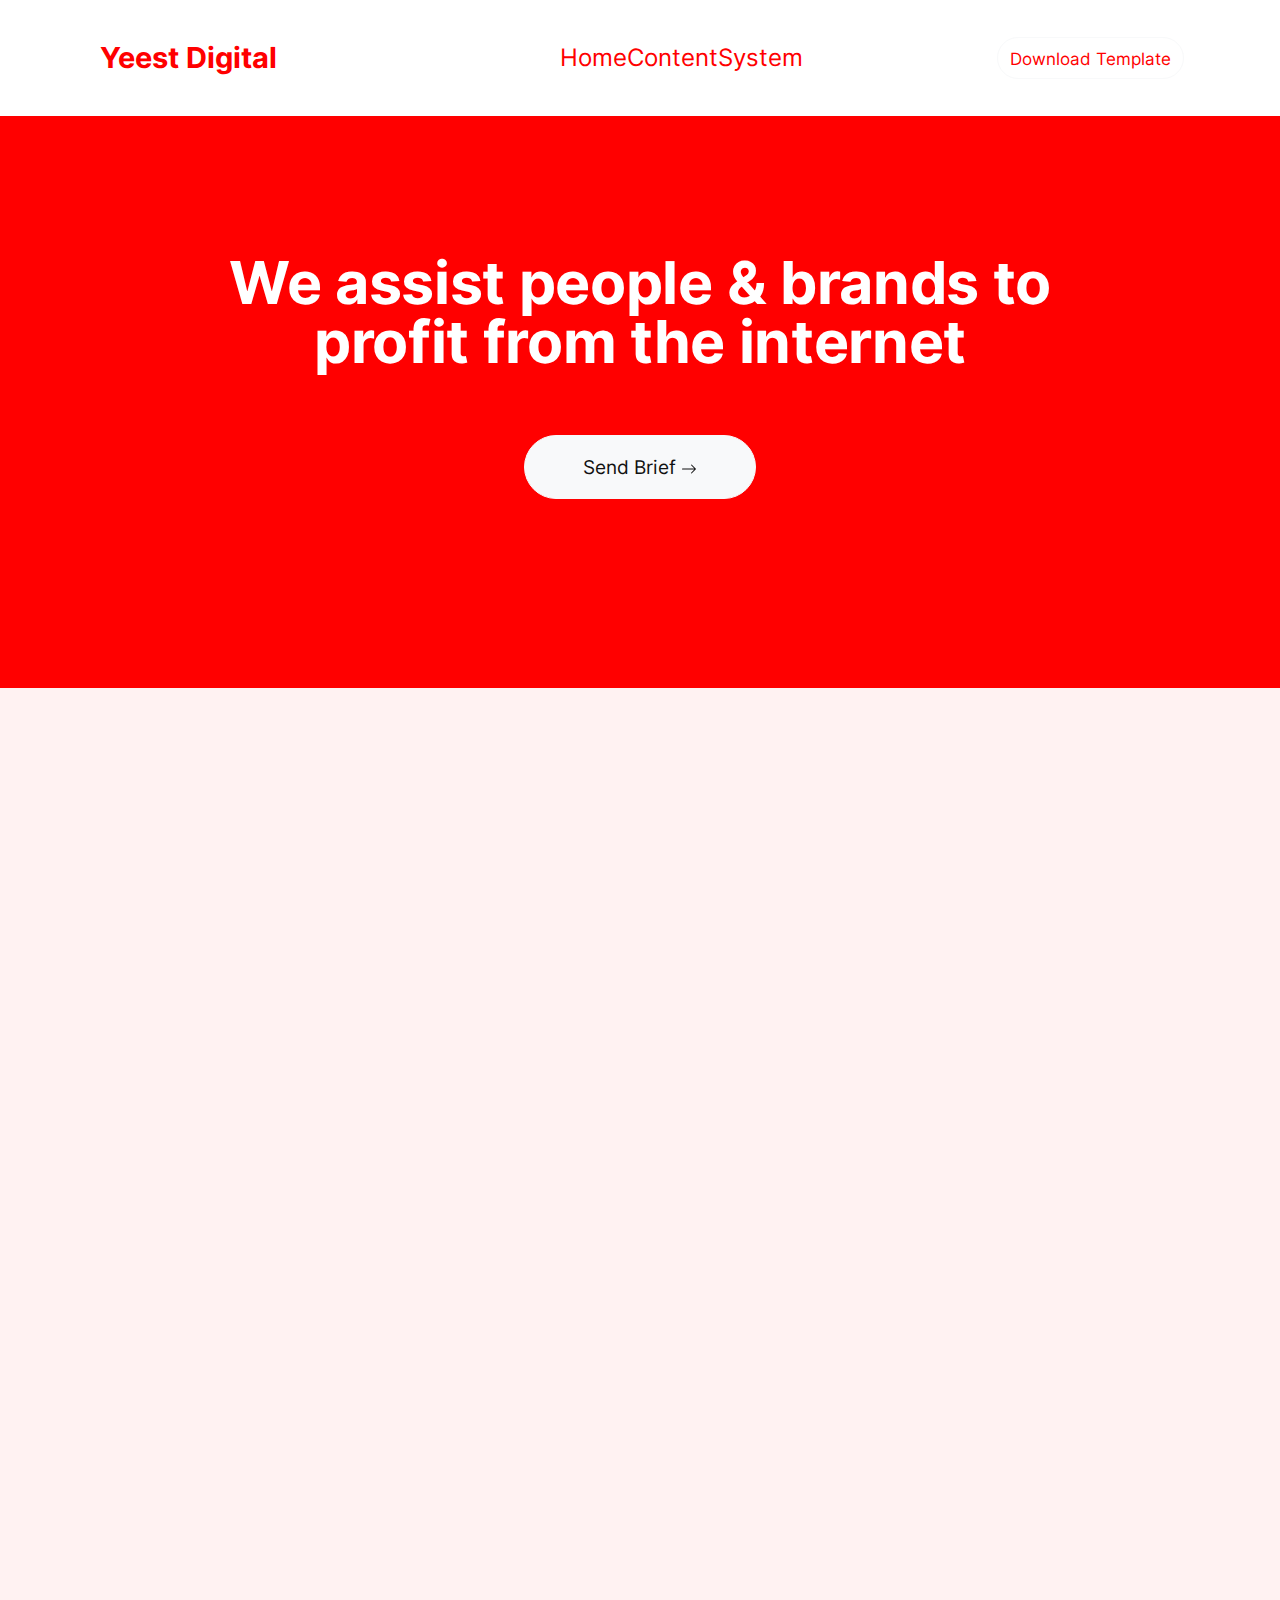
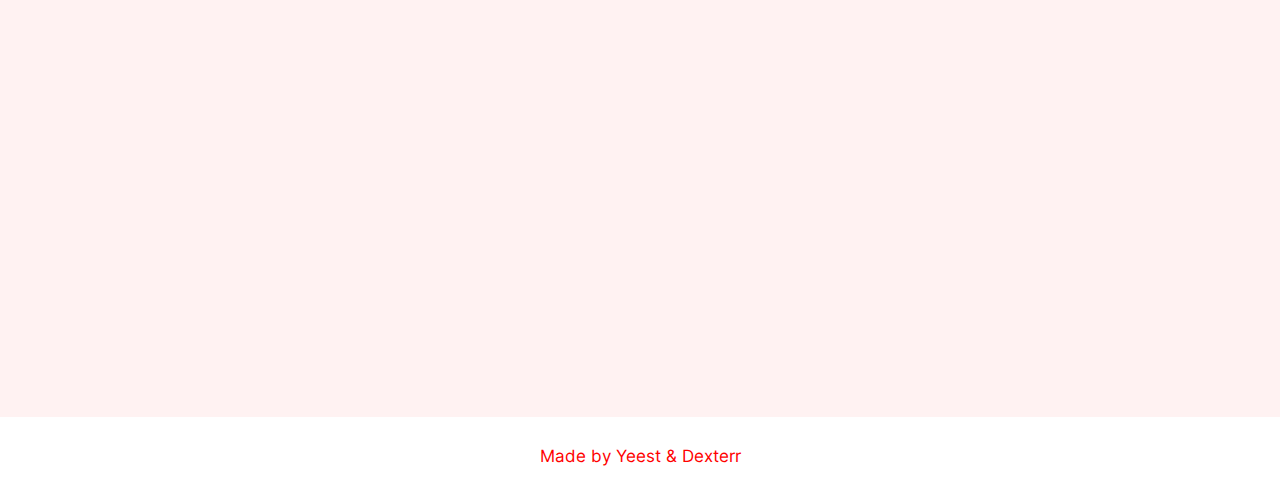
==== index.html @ d07ceac9 "changes" ====
<!doctype html>
<html class="h-100" lang="en">

<head>
  <meta charset="utf-8">
  <meta name="viewport" content="width=device-width,initial-scale=1,shrink-to-fit=no">
  <meta name="description" content="A well made and handcrafted Bootstrap 5 template">
  <link rel="apple-touch-icon" sizes="180x180" href="img/apple-touch-icon.png">
  <link rel="icon" type="image/png" sizes="32x32" href="img/favicon-32x32.png">
  <link rel="icon" type="image/png" sizes="16x16" href="img/favicon-16x16.png">
  <link rel="icon" type="image/png" sizes="96x96" href="img/favicon.png">
  <meta name="author" content="Holger Koenemann">
  <meta name="generator" content="Eleventy v2.0.0">
  <meta name="HandheldFriendly" content="true">
  <title>Yeest Digital</title>
  <link rel="stylesheet" href="css/theme.min.css">

  <style>
    /* inter-300 - latin */
    @font-face {
      font-family: 'Inter';
      font-style: normal;
      font-weight: 300;
      font-display: swap;
      src: local(''),
        url('fonts/inter-v12-latin-300.woff2') format('woff2'),
        /* Chrome 26+, Opera 23+, Firefox 39+ */
        url('fonts/inter-v12-latin-300.woff') format('woff');
      /* Chrome 6+, Firefox 3.6+, IE 9+, Safari 5.1+ */
    }

    /* inter-400 - latin */
    @font-face {
      font-family: 'Inter';
      font-style: normal;
      font-weight: 400;
      font-display: swap;
      src: local(''),
        url('fonts/inter-v12-latin-regular.woff2') format('woff2'),
        /* Chrome 26+, Opera 23+, Firefox 39+ */
        url('fonts/inter-v12-latin-regular.woff') format('woff');
      /* Chrome 6+, Firefox 3.6+, IE 9+, Safari 5.1+ */
    }

    @font-face {
      font-family: 'Inter';
      font-style: normal;
      font-weight: 500;
      font-display: swap;
      src: local(''),
        url('fonts/inter-v12-latin-500.woff2') format('woff2'),
        /* Chrome 26+, Opera 23+, Firefox 39+ */
        url('fonts/inter-v12-latin-500.woff') format('woff');
      /* Chrome 6+, Firefox 3.6+, IE 9+, Safari 5.1+ */
    }

    @font-face {
      font-family: 'Inter';
      font-style: normal;
      font-weight: 700;
      font-display: swap;
      src: local(''),
        url('fonts/inter-v12-latin-700.woff2') format('woff2'),
        /* Chrome 26+, Opera 23+, Firefox 39+ */
        url('fonts/inter-v12-latin-700.woff') format('woff');
      /* Chrome 6+, Firefox 3.6+, IE 9+, Safari 5.1+ */
    }
  </style>


</head>

<body class=" text-white mt-0" data-bs-spy="scroll" data-bs-target="#navScroll">

  <nav id="navScroll" class="navbar  fixed-top px-vw-5" tabindex="0" style="background-color: #FFFFFF; color:red">
    <div class="container">
      <a class="navbar-brand pe-md-4 fs-4 col-12 col-md-auto text-center" href="index.html">
        <!-- <svg xmlns="http://www.w3.org/2000/svg" width="20" height="20" fill="currentColor" class="bi bi-stack"
          viewBox="0 0 16 16">
          <path
            d="m14.12 10.163 1.715.858c.22.11.22.424 0 .534L8.267 15.34a.598.598 0 0 1-.534 0L.165 11.555a.299.299 0 0 1 0-.534l1.716-.858 5.317 2.659c.505.252 1.1.252 1.604 0l5.317-2.66zM7.733.063a.598.598 0 0 1 .534 0l7.568 3.784a.3.3 0 0 1 0 .535L8.267 8.165a.598.598 0 0 1-.534 0L.165 4.382a.299.299 0 0 1 0-.535L7.733.063z" />
          <path
            d="m14.12 6.576 1.715.858c.22.11.22.424 0 .534l-7.568 3.784a.598.598 0 0 1-.534 0L.165 7.968a.299.299 0 0 1 0-.534l1.716-.858 5.317 2.659c.505.252 1.1.252 1.604 0l5.317-2.659z" />
        </svg> -->
        <span class="ms-md-1 mt-1 fw-bolder me-md-5" style="color: red;">Yeest Digital</span>
      </a>

      <ul class="navbar-nav mx-auto mb-2 mb-lg-0 list-group list-group-horizontal">
        <li class="nav-item">
          <a class="nav-link fs-5" href="index.html" aria-label="Homepage" style="color: red;">
            Home
          </a>
        </li>
        <li class="nav-item">
          <a class="nav-link fs-5" href="content.html" aria-label="A sample content page" style="color: red;">
            Content
          </a>
        </li>
        <li class="nav-item">
          <a class="nav-link fs-5" href="system.html" aria-label="A system message page" style="color: red;">
            System
          </a>
        </li>

      </ul>
      <a href="https://templatedeck.com/klar-html-template.html" aria-label="Download this template"
        class="btn btn-outline-light" style="color: red;">
        <small>Download Template</small>
      </a>
    </div>
  </nav>

  <main>
    <div class="w-100 overflow-hidden position-relative  text-white" data-aos="fade" style="background-color: red">
      <div class="position-absolute w-100 h-100 opacity-75 top-0 start-0"></div>
      <div class="container py-vh-4 position-relative mt-5 px-vw-5 text-center">
        <div class="row d-flex align-items-center justify-content-center py-vh-5">
          <div class="col-12 col-xl-10">
            <!-- <span class="h5 " style="color: white;">Our Mission</span> -->
            <h1 class="display-huge mt-3 mb-3 lh-1">We assist people & brands to profit from the internet </h1>
          </div>
          <div class="col-12 col-xl-8">
            <!-- <p class="lead" style="color: white;">At our agency, our mission is clear - we're all about helping people and brands make a splash on the internet and turn a profit while doing so. We firmly believe that the internet is a powerful tool that can be harnessed to drive real consumer actions online and achieve business success, we're talking serious ROI. And here's the thing - the internet is where it's all at in our times.</p> -->
          </div>
          <div class="col-12 text-center">
            <a href="#" class="btn btn-xl btn-light mt-5">Send Brief
              <svg xmlns="http://www.w3.org/2000/svg" width="16" height="16" fill="currentColor"
                class="bi bi-arrow-right" viewBox="0 0 16 16">
                <path fill-rule="evenodd"
                  d="M1 8a.5.5 0 0 1 .5-.5h11.793l-3.147-3.146a.5.5 0 0 1 .708-.708l4 4a.5.5 0 0 1 0 .708l-4 4a.5.5 0 0 1-.708-.708L13.293 8.5H1.5A.5.5 0 0 1 1 8z" />
              </svg>
            </a>
          </div>
        </div>
      </div>

    </div>

    <div class="w-100 position-relative  text-white bg-cover d-flex align-items-center">
      <div class="container-fluid px-vw-5">
        <div class="position-absolute w-100 h-50  bottom-0 start-0"></div>
        <div class="row d-flex align-items-center position-relative justify-content-center px-0 g-5">
          <div class="col-12 col-lg-6">
            <!-- <img src="img/webp/abstract18.webp" width="2280" height="1732" alt="abstract image"
              class="img-fluid position-relative rounded-5 shadow" data-aos="fade-up"> -->
          </div>
          <div class="col-12 col-md-6 col-lg-3">
            <!-- <img src="img/webp/abstract6.webp" width="1116" height="1578" alt="abstract image"
              class="img-fluid position-relative rounded-5 shadow" data-aos="fade-up" data-aos-duration="2000"> -->
          </div>
          <div class="col-12 col-md-6 col-lg-3">
            <!-- <img src="img/webp/abstract9.webp" width="1116" height="848" alt="abstract image"
              class="img-fluid position-relative rounded-5 shadow" data-aos="fade-up" data-aos-duration="3000"> -->
          </div>
        </div>
      </div>
    </div>
    <div style="background-color: #FFF2F2;">
      <div class="container px-vw-5 py-vh-5">
        <div class="row d-flex align-items-center">
          <div class="col-12 col-lg-7 text-lg-end" data-aos="fade-right">
            <span class="h5 text-secondary ">What we do</span>
            <h4 class="display-4" style="color: black; font-weight: 3;">We stay serious about executing every time using analyzed data, tactical strategy & crazy creativity. Aside from all that, our ideas are guided by the fundamentals of psychology because we understand that tools and algorithms may change but human behaviour has a long-existing pattern.</h4>
          </div>
          <div class="col-12 col-lg-5" data-aos="fade-left">
            <h3  style="color: black; margin-top: -130px;">Digital Strategy & Consulting</h3>
            <!-- <p class="text-secondary">Lorem ipsum dolor sit amet, consetetur sadipscing elitr, sed diam nonumy eirmod
              tempor invidunt ut labore et dolore magna aliquyam erat, sed diam voluptua.<br>
              
                <path fill-rule="evenodd"
                  d="M1 8a7 7 0 1 0 14 0A7 7 0 0 0 1 8zm15 0A8 8 0 1 1 0 8a8 8 0 0 1 16 0zM4.5 7.5a.5.5 0 0 0 0 1h5.793l-2.147 2.146a.5.5 0 0 0 .708.708l3-3a.5.5 0 0 0 0-.708l-3-3a.5.5 0 1 0-.708.708L10.293 7.5H4.5z" />
              </svg>
            </p> -->
            <h3 class="border-top border-secondary pt-5 mt-5" style="color:black">Social Media Auditing & Management</h3>
            <!-- <p class="text-secondary">Lorem ipsum dolor sit amet, consetetur sadipscing elitr, sed diam nonumy eirmod
              tempor invidunt ut labore et dolore magna aliquyam erat, sed diam voluptua.<br>
            
            </p> -->
            <h3 class="border-top border-secondary pt-5 mt-5" style="color: black;">Digital Media Buying </h3>
            <!-- <p class="text-secondary">Lorem ipsum dolor sit amet, consetetur sadipscing elitr, sed diam nonumy eirmod
              tempor invidunt ut labore et dolore magna aliquyam erat, sed diam voluptua.<br>
           
            </p> -->
            <h3 class="border-top border-secondary pt-5 mt-5" style="color: black;">Branded Content Creation </h3>
            <!-- <p class="text-secondary">Lorem ipsum dolor sit amet, consetetur sadipscing elitr, sed diam nonumy eirmod
              tempor invidunt ut labore et dolore magna aliquyam erat, sed diam voluptua.<br>
           
            </p> -->
          </div>
        </div>
      </div>
    </div>

    <!-- <div class="bg-black py-vh-3">
      <div class="container bg-black px-vw-5 py-vh-3 rounded-5 shadow">

        <div class="row gx-5">
          <div class="col-12 col-md-6">
            <div class="card bg-transparent mb-5" data-aos="zoom-in-up">
              <div class="bg-dark shadow rounded-5 p-0">
                <img src="img/webp/abstract3.webp" width="582" height="327" alt="abstract image"
                  class="img-fluid rounded-5 no-bottom-radius" loading="lazy">
                <div class="p-5">
                  <h2 class="fw-lighter">Ipsum dolor est</h2>
                  <p class="pb-4 text-secondary">Lorem ipsum dolor sit amet, consetetur sadipscing elitr, sed diam
                    nonumy eirmod tempor invidunt ut labore et dolore magna aliquyam erat.</p>
                  <a href="#" class="link-fancy link-fancy-light">Read more</a>
                </div>
              </div>
            </div>

            <div class="card bg-transparent" data-aos="zoom-in-up">
              <div class="bg-dark shadow rounded-5 p-0">
                <img src="img/webp/abstract2.webp" width="582" height="442" alt="abstract image"
                  class="img-fluid rounded-5 no-bottom-radius" loading="lazy">
                <div class="p-5">
                  <h2 class="fw-lighter">Ipsum dolor est</h2>
                  <p class="pb-4 text-secondary">Lorem ipsum dolor sit amet, consetetur sadipscing elitr, sed diam
                    nonumy eirmod tempor invidunt ut labore et dolore magna aliquyam erat.</p>
                  <a href="#" class="link-fancy link-fancy-light">Read more</a>
                </div>
              </div>
            </div>
          </div>
          <div class="col-12 col-md-6">
            <div class="p-5 pt-0 mt-5" data-aos="fade">
              <span class="h5 text-secondary fw-lighter">What we don´t know</span>
              <h2 class="display-4">There is a lot we don´t know. Here is a small sneak peek</h2>
            </div>
            <div class="card bg-transparent mb-5 mt-5" data-aos="zoom-in-up">
              <div class="bg-dark shadow rounded-5 p-0">
                <img src="img/webp/abstract17.webp" width="582" height="390" alt="abstract image"
                  class="img-fluid rounded-5 no-bottom-radius" loading="lazy">
                <div class="p-5">
                  <h2 class="fw-lighter">Ipsum dolor est</h2>
                  <p class="pb-4 text-secondary">Lorem ipsum dolor sit amet, consetetur sadipscing elitr, sed diam
                    nonumy eirmod tempor invidunt ut labore et dolore magna aliquyam erat.</p>
                  <a href="#" class="link-fancy link-fancy-light">Read more</a>
                </div>
              </div>
            </div>

            <div class="card bg-transparent" data-aos="zoom-in-up">
              <div class="bg-dark shadow rounded-5 p-0">
                <img src="img/webp/abstract4.webp" width="582" height="327" alt="abstract image"
                  class="img-fluid rounded-5 no-bottom-radius" loading="lazy">
                <div class="p-5">
                  <h2 class="fw-lighter">Ipsum dolor est</h2>
                  <p class="pb-4 text-secondary">Lorem ipsum dolor sit amet, consetetur sadipscing elitr, sed diam
                    nonumy eirmod tempor invidunt ut labore et dolore magna aliquyam erat.</p>
                  <a href="#" class="link-fancy link-fancy-light">Read more</a>
                </div>
              </div>
            </div>
          </div>
        </div>

      </div>

    </div> -->
    <!-- <div class="bg-dark position-relative">
      <div class="container px-vw-5 py-vh-5">
        <div class="row d-flex align-items-center">

          <div class="col-12 col-lg-7">
            <img class="img-fluid rounded-5 mb-n5 shadow" src="img/webp/person9.webp" width="512" height="512"
              alt="a nice person" loading="lazy" data-aos="zoom-in-right">
            <img class="img-fluid rounded-5 ms-5 mb-n5 shadow" src="img/webp/person11.webp" width="512" height="512"
              alt="another nice person" loading="lazy" data-aos="zoom-in-up">
          </div>
          <div class="col-12 col-lg-5 bg-dark rounded-5 py-5" data-aos="fade">
            <span class="h5 text-secondary fw-lighter">Do you like faces?</span>
            <h2 class="display-4">We constantly adding new images to our website. Does it make sense? No!</h2>
          </div>
        </div>
      </div>
    </div> -->

    <!-- <div class="bg-black">
      <div class="container px-vw-5 py-vh-5">
        <div class="row d-flex align-items-center">
          <div class="col-12 col-lg-5 text-center text-lg-end" data-aos="zoom-in-right">
            <span class="h5 text-secondary fw-lighter">What we charge</span>
            <h2 class="display-4">You get all our knowledge for one simple price</h2>
          </div>
          <div class="col-12 col-lg-7 bg-dark rounded-5 py-vh-3 text-center my-5" data-aos="zoom-in-up">
            <h2 class="display-huge mb-5">
              <span class="fs-4 me-2 fw-light">$</span><span class="border-bottom border-5">499</span><span
                class="fs-6 fw-light">/day</span>
            </h2>
            <p class="lead text-secondary">Lorem ipsum dolor sit amet, consectetur adipisicing elit, sed do eiusmod
              tempor incididunt ut labore et dolore magna aliqua. Ut enim ad minim veniam, quis nostrud exercitation
              ullamco laboris nisi ut aliquip ex ea commodo consequat.</p>
            <a href="#" class="btn btn-xl btn-light">Sign up
              <svg xmlns="http://www.w3.org/2000/svg" width="16" height="16" fill="currentColor"
                class="bi bi-arrow-right" viewBox="0 0 16 16">
                <path fill-rule="evenodd"
                  d="M1 8a.5.5 0 0 1 .5-.5h11.793l-3.147-3.146a.5.5 0 0 1 .708-.708l4 4a.5.5 0 0 1 0 .708l-4 4a.5.5 0 0 1-.708-.708L13.293 8.5H1.5A.5.5 0 0 1 1 8z" />
              </svg>
            </a>
          </div>
        </div>
      </div>

    </div> -->
    <!-- <div class="container-fluid px-vw-5 position-relative" data-aos="fade">
      <div class="position-absolute w-100 h-50 bg-black top-0 start-0"></div>
      <div class="position-relative py-vh-5 bg-cover bg-center rounded-5"
        style="background-image: url(img/webp/abstract12.webp)">
        <div class="container bg-black px-vw-5 py-vh-3 rounded-5 shadow">
          <div class="row d-flex align-items-center">

            <div class="col-6 d-flex align-items-center bg-dark shadow rounded-5 p-0" data-aos="zoom-in-up">
              <div class="row d-flex justify-content-center">
                <div class="col-12">
                  <img src="img/webp/person103.webp" width="684" height="457" alt="our CEO with some nice numbers"
                    class="img-fluid rounded-5" loading="lazy">
                </div>
                <div class="col-12 col-lg-10 col-xl-8 text-center my-5">
                  <p class="lead border-bottom pb-4 border-secondary">"Lorem ipsum dolor sit amet, consetetur sadipscing
                    elitr, sed diam nonumy eirmod tempor invidunt ut labore et dolore magna aliquyam erat, sed diam
                    voluptua. At vero eos et accusam et justo duo dolores et ea rebum. Stet clita kasd gubergren, no sea
                    takimata sanctus est Lorem ipsum dolor sit amet."</p>
                  <p class="text-secondary text-center">Jane Doe, CEO</p>
                </div>
              </div>
            </div>
            <div class="col-5 offset-1">
              <span class="h5 text-secondary fw-lighter">The numbers</span>
              <h2 class="display-huge fw-bolder" data-aos="zoom-in-left">+400</h2>
              <p class="h4 fw-lighter text-secondary">
                Lorem ipsum dolor sit amet, consetetur sadipscing elitr.
              </p>

              <h2 class="display-huge fw-bolder border-top border-secondary pt-5 mt-5" data-aos="zoom-in-left">78.981
              </h2>
              <p class="h4 fw-lighter text-secondary">
                Lorem ipsum dolor sit amet, consetetur sadipscing elitr.
              </p>
              <h2 class="display-huge fw-bolder border-top border-secondary pt-5 mt-5" data-aos="zoom-in-left">98%</h2>
              <p class="h4 fw-lighter text-secondary">
                Lorem ipsum dolor sit amet, consetetur sadipscing elitr.
              </p>
            </div>
          </div>
        </div>

      </div>
    </div> -->
    <!-- <div class="bg-dark py-vh-5">
      <div class="container px-vw-5">
        <div class="row d-flex gx-5 align-items-center">
          <div class="col-12 col-lg-6">
            <div class="rounded-5 bg-black p-5 shadow" data-aos="zoom-in-right">
              <div class="fs-1">
                <svg xmlns="http://www.w3.org/2000/svg" width="16" height="16" fill="currentColor"
                  class="bi bi-star-fill" viewBox="0 0 16 16">
                  <path
                    d="M3.612 15.443c-.386.198-.824-.149-.746-.592l.83-4.73L.173 6.765c-.329-.314-.158-.888.283-.95l4.898-.696L7.538.792c.197-.39.73-.39.927 0l2.184 4.327 4.898.696c.441.062.612.636.282.95l-3.522 3.356.83 4.73c.078.443-.36.79-.746.592L8 13.187l-4.389 2.256z" />
                </svg>


                <svg xmlns="http://www.w3.org/2000/svg" width="16" height="16" fill="currentColor"
                  class="bi bi-star-fill" viewBox="0 0 16 16">
                  <path
                    d="M3.612 15.443c-.386.198-.824-.149-.746-.592l.83-4.73L.173 6.765c-.329-.314-.158-.888.283-.95l4.898-.696L7.538.792c.197-.39.73-.39.927 0l2.184 4.327 4.898.696c.441.062.612.636.282.95l-3.522 3.356.83 4.73c.078.443-.36.79-.746.592L8 13.187l-4.389 2.256z" />
                </svg>


                <svg xmlns="http://www.w3.org/2000/svg" width="16" height="16" fill="currentColor"
                  class="bi bi-star-fill" viewBox="0 0 16 16">
                  <path
                    d="M3.612 15.443c-.386.198-.824-.149-.746-.592l.83-4.73L.173 6.765c-.329-.314-.158-.888.283-.95l4.898-.696L7.538.792c.197-.39.73-.39.927 0l2.184 4.327 4.898.696c.441.062.612.636.282.95l-3.522 3.356.83 4.73c.078.443-.36.79-.746.592L8 13.187l-4.389 2.256z" />
                </svg>


                <svg xmlns="http://www.w3.org/2000/svg" width="16" height="16" fill="currentColor"
                  class="bi bi-star-fill" viewBox="0 0 16 16">
                  <path
                    d="M3.612 15.443c-.386.198-.824-.149-.746-.592l.83-4.73L.173 6.765c-.329-.314-.158-.888.283-.95l4.898-.696L7.538.792c.197-.39.73-.39.927 0l2.184 4.327 4.898.696c.441.062.612.636.282.95l-3.522 3.356.83 4.73c.078.443-.36.79-.746.592L8 13.187l-4.389 2.256z" />
                </svg>


                <svg xmlns="http://www.w3.org/2000/svg" width="16" height="16" fill="currentColor"
                  class="bi bi-star-fill" viewBox="0 0 16 16">
                  <path
                    d="M3.612 15.443c-.386.198-.824-.149-.746-.592l.83-4.73L.173 6.765c-.329-.314-.158-.888.283-.95l4.898-.696L7.538.792c.197-.39.73-.39.927 0l2.184 4.327 4.898.696c.441.062.612.636.282.95l-3.522 3.356.83 4.73c.078.443-.36.79-.746.592L8 13.187l-4.389 2.256z" />
                </svg>


              </div>
              <p class="text-secondary lead">"Lorem ipsum dolor sit amet, consectetur tempor incididunt ut labore et
                dolore magna aliqua ullamco laboris nisi ut aliquip ex ea commodo consequat."</p>
              <div class="d-flex justify-content-start align-items-center border-top border-secondary pt-3">
                <img src="img/webp/person14.webp" width="96" height="96" class="rounded-circle me-3" alt="a nice person"
                  data-aos="fade" loading="lazy">
                <div>
                  <span class="h6 fw-5">Jane Doemunsky</span><br>
                  <small class="text-secondary">COO, The Boo Corp.</small>
                </div>
              </div>
            </div>
            <div class="rounded-5 bg-black p-5 shadow mt-5" data-aos="zoom-in-right">
              <div class="fs-1">
                <svg xmlns="http://www.w3.org/2000/svg" width="16" height="16" fill="currentColor"
                  class="bi bi-star-fill" viewBox="0 0 16 16">
                  <path
                    d="M3.612 15.443c-.386.198-.824-.149-.746-.592l.83-4.73L.173 6.765c-.329-.314-.158-.888.283-.95l4.898-.696L7.538.792c.197-.39.73-.39.927 0l2.184 4.327 4.898.696c.441.062.612.636.282.95l-3.522 3.356.83 4.73c.078.443-.36.79-.746.592L8 13.187l-4.389 2.256z" />
                </svg>


                <svg xmlns="http://www.w3.org/2000/svg" width="16" height="16" fill="currentColor"
                  class="bi bi-star-fill" viewBox="0 0 16 16">
                  <path
                    d="M3.612 15.443c-.386.198-.824-.149-.746-.592l.83-4.73L.173 6.765c-.329-.314-.158-.888.283-.95l4.898-.696L7.538.792c.197-.39.73-.39.927 0l2.184 4.327 4.898.696c.441.062.612.636.282.95l-3.522 3.356.83 4.73c.078.443-.36.79-.746.592L8 13.187l-4.389 2.256z" />
                </svg>


                <svg xmlns="http://www.w3.org/2000/svg" width="16" height="16" fill="currentColor"
                  class="bi bi-star-fill" viewBox="0 0 16 16">
                  <path
                    d="M3.612 15.443c-.386.198-.824-.149-.746-.592l.83-4.73L.173 6.765c-.329-.314-.158-.888.283-.95l4.898-.696L7.538.792c.197-.39.73-.39.927 0l2.184 4.327 4.898.696c.441.062.612.636.282.95l-3.522 3.356.83 4.73c.078.443-.36.79-.746.592L8 13.187l-4.389 2.256z" />
                </svg>


                <svg xmlns="http://www.w3.org/2000/svg" width="16" height="16" fill="currentColor"
                  class="bi bi-star-fill" viewBox="0 0 16 16">
                  <path
                    d="M3.612 15.443c-.386.198-.824-.149-.746-.592l.83-4.73L.173 6.765c-.329-.314-.158-.888.283-.95l4.898-.696L7.538.792c.197-.39.73-.39.927 0l2.184 4.327 4.898.696c.441.062.612.636.282.95l-3.522 3.356.83 4.73c.078.443-.36.79-.746.592L8 13.187l-4.389 2.256z" />
                </svg>


                <svg xmlns="http://www.w3.org/2000/svg" width="16" height="16" fill="currentColor"
                  class="bi bi-star-half" viewBox="0 0 16 16">
                  <path
                    d="M5.354 5.119 7.538.792A.516.516 0 0 1 8 .5c.183 0 .366.097.465.292l2.184 4.327 4.898.696A.537.537 0 0 1 16 6.32a.548.548 0 0 1-.17.445l-3.523 3.356.83 4.73c.078.443-.36.79-.746.592L8 13.187l-4.389 2.256a.52.52 0 0 1-.146.05c-.342.06-.668-.254-.6-.642l.83-4.73L.173 6.765a.55.55 0 0 1-.172-.403.58.58 0 0 1 .085-.302.513.513 0 0 1 .37-.245l4.898-.696zM8 12.027a.5.5 0 0 1 .232.056l3.686 1.894-.694-3.957a.565.565 0 0 1 .162-.505l2.907-2.77-4.052-.576a.525.525 0 0 1-.393-.288L8.001 2.223 8 2.226v9.8z" />
                </svg>

              </div>
              <p class="text-secondary lead">"Lorem ipsum dolor sit amet, consectetur tempor incididunt ut labore et
                dolore magna aliqua. Ut enim ad minim veniam. quis nostrud exercitation ullamco laboris nisi ut aliquip
                ex ea commodo consequat."</p>
              <div class="d-flex justify-content-start align-items-center border-top border-secondary pt-3">
                <img src="img/webp/person13.webp" width="96" height="96" class="rounded-circle me-3" alt="a nice person"
                  data-aos="fade" loading="lazy">
                <div>
                  <span class="h6 fw-5">Jane Doemunsky</span><br>
                  <small class="text-secondary">COO, The Boo Corp.</small>
                </div>
              </div>
            </div>

          </div>
          <div class="col-12 col-lg-6">
            <div class="p-5 pt-0" data-aos="fade">
              <span class="h5 text-secondary fw-lighter">What others have to say</span>
              <h2 class="display-4">Invidunt ut labore et dolore magna aliquyam erat.</h2>
            </div>
            <div class="rounded-5 bg-black p-5 shadow mt-5 gradient" data-aos="zoom-in-left">
              <div class="fs-1">
                <svg xmlns="http://www.w3.org/2000/svg" width="16" height="16" fill="currentColor"
                  class="bi bi-star-fill" viewBox="0 0 16 16">
                  <path
                    d="M3.612 15.443c-.386.198-.824-.149-.746-.592l.83-4.73L.173 6.765c-.329-.314-.158-.888.283-.95l4.898-.696L7.538.792c.197-.39.73-.39.927 0l2.184 4.327 4.898.696c.441.062.612.636.282.95l-3.522 3.356.83 4.73c.078.443-.36.79-.746.592L8 13.187l-4.389 2.256z" />
                </svg>


                <svg xmlns="http://www.w3.org/2000/svg" width="16" height="16" fill="currentColor"
                  class="bi bi-star-fill" viewBox="0 0 16 16">
                  <path
                    d="M3.612 15.443c-.386.198-.824-.149-.746-.592l.83-4.73L.173 6.765c-.329-.314-.158-.888.283-.95l4.898-.696L7.538.792c.197-.39.73-.39.927 0l2.184 4.327 4.898.696c.441.062.612.636.282.95l-3.522 3.356.83 4.73c.078.443-.36.79-.746.592L8 13.187l-4.389 2.256z" />
                </svg>


                <svg xmlns="http://www.w3.org/2000/svg" width="16" height="16" fill="currentColor"
                  class="bi bi-star-fill" viewBox="0 0 16 16">
                  <path
                    d="M3.612 15.443c-.386.198-.824-.149-.746-.592l.83-4.73L.173 6.765c-.329-.314-.158-.888.283-.95l4.898-.696L7.538.792c.197-.39.73-.39.927 0l2.184 4.327 4.898.696c.441.062.612.636.282.95l-3.522 3.356.83 4.73c.078.443-.36.79-.746.592L8 13.187l-4.389 2.256z" />
                </svg>


                <svg xmlns="http://www.w3.org/2000/svg" width="16" height="16" fill="currentColor"
                  class="bi bi-star-fill" viewBox="0 0 16 16">
                  <path
                    d="M3.612 15.443c-.386.198-.824-.149-.746-.592l.83-4.73L.173 6.765c-.329-.314-.158-.888.283-.95l4.898-.696L7.538.792c.197-.39.73-.39.927 0l2.184 4.327 4.898.696c.441.062.612.636.282.95l-3.522 3.356.83 4.73c.078.443-.36.79-.746.592L8 13.187l-4.389 2.256z" />
                </svg>


                <svg xmlns="http://www.w3.org/2000/svg" width="16" height="16" fill="currentColor"
                  class="bi bi-star-fill" viewBox="0 0 16 16">
                  <path
                    d="M3.612 15.443c-.386.198-.824-.149-.746-.592l.83-4.73L.173 6.765c-.329-.314-.158-.888.283-.95l4.898-.696L7.538.792c.197-.39.73-.39.927 0l2.184 4.327 4.898.696c.441.062.612.636.282.95l-3.522 3.356.83 4.73c.078.443-.36.79-.746.592L8 13.187l-4.389 2.256z" />
                </svg>


              </div>
              <p class="lead">"Consectetur adipisicing elit, sed do eiusmod tempor incididunt ut labore et dolore magna
                aliqua. Ut enim ad minim veniam, quis nostrud exercitation ullamco laboris nisi ut aliquip ex ea commodo
                consequat."</p>
              <div class="d-flex justify-content-start align-items-center border-top pt-3">
                <img src="img/webp/person16.webp" width="96" height="96" class="rounded-circle me-3" alt="a nice person"
                  data-aos="fade" loading="lazy">
                <div>
                  <span class="h6 fw-5">Jane Doemunsky</span><br>
                  <small>COO, The Boo Corp.</small>
                </div>
              </div>
            </div>
          </div>
        </div>
      </div>

    </div> -->

  </main>

  <footer class="">
    <!-- <div class="container py-vh-4 text-secondary fw-lighter">
      <div class="row">
        <div class="col-12 col-lg-5 py-4 text-center text-lg-start">
          <a class="navbar-brand pe-md-4 fs-4 col-12 col-md-auto text-center" href="index.html">
            <svg xmlns="http://www.w3.org/2000/svg" width="20" height="20" fill="currentColor" class="bi bi-stack"
              viewBox="0 0 16 16">
              <path
                d="m14.12 10.163 1.715.858c.22.11.22.424 0 .534L8.267 15.34a.598.598 0 0 1-.534 0L.165 11.555a.299.299 0 0 1 0-.534l1.716-.858 5.317 2.659c.505.252 1.1.252 1.604 0l5.317-2.66zM7.733.063a.598.598 0 0 1 .534 0l7.568 3.784a.3.3 0 0 1 0 .535L8.267 8.165a.598.598 0 0 1-.534 0L.165 4.382a.299.299 0 0 1 0-.535L7.733.063z" />
              <path
                d="m14.12 6.576 1.715.858c.22.11.22.424 0 .534l-7.568 3.784a.598.598 0 0 1-.534 0L.165 7.968a.299.299 0 0 1 0-.534l1.716-.858 5.317 2.659c.505.252 1.1.252 1.604 0l5.317-2.659z" />
            </svg>
            <span class="ms-md-1 mt-1 fw-bolder me-md-5">Yeest Digital</span>
          </a>

        </div>
        <div class="col border-end border-dark">
          <span class="h6">Company</span>
          <ul class="nav flex-column">
            <li class="nav-item">
              <a href="#" class="link-fancy link-fancy-light">About us</a>
            </li>
            <li class="nav-item">
              <a href="#" class="link-fancy link-fancy-light">Legal</a>
            </li>

            <li class="nav-item">
              <a href="#" class="link-fancy link-fancy-light">Career</a>
            </li>
            <li class="nav-item">
              <a href="#" class="link-fancy link-fancy-light">Contact</a>
            </li>
          </ul>
        </div>
        <div class="col border-end border-dark">
          <span class="h6">Services</span>
          <ul class="nav flex-column">
            <li class="nav-item">
              <a href="#" class="link-fancy link-fancy-light">Pricing</a>
            </li>
            <li class="nav-item">
              <a href="#" class="link-fancy link-fancy-light">Products</a>
            </li>

            <li class="nav-item">
              <a href="#" class="link-fancy link-fancy-light">Customers</a>
            </li>
            <li class="nav-item">
              <a href="#" class="link-fancy link-fancy-light">Portfolio</a>
            </li>
            <li class="nav-item">
              <a href="#" class="link-fancy link-fancy-light">Success Stories</a>
            </li>
            <li class="nav-item">
              <a href="#" class="link-fancy link-fancy-light">More</a>
            </li>
          </ul>
        </div>
        <div class="col">
          <span class="h6">Support</span>
          <ul class="nav flex-column">
            <li class="nav-item">
              <a href="#" class="link-fancy link-fancy-light">About us</a>
            </li>
            <li class="nav-item">
              <a href="#" class="link-fancy link-fancy-light">Legal</a>
            </li>

            <li class="nav-item">
              <a href="#" class="link-fancy link-fancy-light">Career</a>
            </li>
            <li class="nav-item">
              <a href="#" class="link-fancy link-fancy-light">Contact</a>
            </li>
          </ul>
        </div>
      </div>
    </div> -->
    <div class="container text-center small py-vh-2 " style="color: red;">Made by
      <a href="https://templatedeck.com" class="link-fancy link-fancy-light" target="_blank" style="color: red;">Yeest</a>
      & <a href="https://themewagon.com" class="link-fancy link-fancy-light" target="_blank" style="color: red;">Dexterr</a>
    </div>
  </footer>








  <script src="js/bootstrap.bundle.min.js"></script>
  <script src="js/aos.js"></script>
  <script>
    AOS.init({
      duration: 800, // values from 0 to 3000, with step 50ms
    });
  </script>
  <script>
    let scrollpos = window.scrollY;
    const header = document.querySelector(".navbar");
    const header_height = header.offsetHeight;

    const add_class_on_scroll = () => header.classList.add("scrolled", "shadow-sm");
    const remove_class_on_scroll = () => header.classList.remove("scrolled", "shadow-sm");

    window.addEventListener('scroll', function () {
      scrollpos = window.scrollY;

      if (scrollpos >= header_height) { add_class_on_scroll(); }
      else { remove_class_on_scroll(); }

      console.log(scrollpos);
    })
  </script>

</body>

</html>
---- css/theme.min.css ----
/*!
   * Bootstrap  v5.2.1 (https://getbootstrap.com/)
   * Copyright 2011-2022 The Bootstrap Authors
   * Copyright 2011-2022 Twitter, Inc.
   * Licensed under MIT (https://github.com/twbs/bootstrap/blob/main/LICENSE)
   */:root{--bs-blue:#1717e5;--bs-indigo:#6610f2;--bs-purple:#6f42c1;--bs-pink:#d63384;--bs-red:#dc3545;--bs-orange:#fd7e14;--bs-yellow:#ffc107;--bs-green:#198754;--bs-teal:#20c997;--bs-cyan:#0dcaf0;--bs-white:#fff;--bs-gray:#8a8a8e;--bs-gray-dark:#343a40;--bs-gray-100:#f8f9fa;--bs-gray-200:#e9ecef;--bs-gray-300:#dee2e6;--bs-gray-400:#ced4da;--bs-gray-500:#adb5bd;--bs-gray-600:#8a8a8e;--bs-gray-700:#495057;--bs-gray-800:#343a40;--bs-gray-900:#202020;--bs-primary:#1717e5;--bs-secondary:#8a8a8e;--bs-success:#198754;--bs-info:#0dcaf0;--bs-warning:#ffc107;--bs-danger:#dc3545;--bs-light:#f8f9fa;--bs-dark:#202020;--bs-primary-rgb:23,23,229;--bs-secondary-rgb:138,138,142;--bs-success-rgb:25,135,84;--bs-info-rgb:13,202,240;--bs-warning-rgb:255,193,7;--bs-danger-rgb:220,53,69;--bs-light-rgb:248,249,250;--bs-dark-rgb:32,32,32;--bs-white-rgb:255,255,255;--bs-black-rgb:17,17,17;--bs-body-color-rgb:32,32,32;--bs-body-bg-rgb:255,255,255;--bs-font-sans-serif:"Inter",system-ui,-apple-system,"Segoe UI",Roboto,"Helvetica Neue",Arial,"Noto Sans",sans-serif,"Apple Color Emoji","Segoe UI Emoji","Segoe UI Symbol","Noto Color Emoji";--bs-font-monospace:SFMono-Regular,Menlo,Monaco,Consolas,"Liberation Mono","Courier New",monospace;--bs-gradient:linear-gradient(180deg, rgba(255, 255, 255, 0.15), rgba(255, 255, 255, 0));--bs-body-font-family:var(--bs-font-sans-serif);--bs-body-font-size:1.2rem;--bs-body-font-weight:400;--bs-body-line-height:1.5;--bs-body-color:#202020;--bs-body-bg:#fff;--bs-border-width:1px;--bs-border-style:solid;--bs-border-color:#dee2e6;--bs-border-color-translucent:rgba(17, 17, 17, 0.175);--bs-border-radius:0.375rem;--bs-border-radius-sm:0.25rem;--bs-border-radius-lg:0.5rem;--bs-border-radius-xl:1rem;--bs-border-radius-2xl:2rem;--bs-border-radius-pill:50rem;--bs-link-color:#1717e5;--bs-link-hover-color:#1212b7;--bs-code-color:#d63384;--bs-highlight-bg:#fff3cd}*,::after,::before{box-sizing:border-box}@media (prefers-reduced-motion:no-preference){:root{scroll-behavior:smooth}}body{margin:0;font-family:var(--bs-body-font-family);font-size:var(--bs-body-font-size);font-weight:var(--bs-body-font-weight);line-height:var(--bs-body-line-height);color:var(--bs-body-color);text-align:var(--bs-body-text-align);background-color:var(--bs-body-bg);-webkit-text-size-adjust:100%;-webkit-tap-highlight-color:rgba(17,17,17,0)}.h1,.h2,.h3,.h4,.h5,.h6,h1,h2,h3,h4,h5,h6{margin-top:0;margin-bottom:.5rem;font-weight:500;line-height:1.2}.h1,h1{font-size:calc(1.425rem + 2.1vw)}@media (min-width:1200px){.h1,h1{font-size:3rem}}.h2,h2{font-size:calc(1.365rem + 1.38vw)}@media (min-width:1200px){.h2,h2{font-size:2.4rem}}.h3,h3{font-size:calc(1.335rem + 1.02vw)}@media (min-width:1200px){.h3,h3{font-size:2.1rem}}.h4,h4{font-size:calc(1.305rem + .66vw)}@media (min-width:1200px){.h4,h4{font-size:1.8rem}}.h5,h5{font-size:calc(1.275rem + .3vw)}@media (min-width:1200px){.h5,h5{font-size:1.5rem}}.h6,h6{font-size:1.2rem}p{margin-top:0;margin-bottom:1rem}address{margin-bottom:1rem;font-style:normal;line-height:inherit}ul{padding-left:2rem}ul{margin-top:0;margin-bottom:1rem}ul ul{margin-bottom:0}strong{font-weight:bolder}.small,small{font-size:.875em}a{color:var(--bs-link-color);text-decoration:underline}a:hover{color:var(--bs-link-hover-color)}a:not([href]):not([class]),a:not([href]):not([class]):hover{color:inherit;text-decoration:none}img,svg{vertical-align:middle}label{display:inline-block}button{border-radius:0}button:focus:not(:focus-visible){outline:0}button,input{margin:0;font-family:inherit;font-size:inherit;line-height:inherit}button{text-transform:none}[type=button],[type=submit],button{-webkit-appearance:button}[type=button]:not(:disabled),[type=submit]:not(:disabled),button:not(:disabled){cursor:pointer}::-moz-focus-inner{padding:0;border-style:none}::-webkit-datetime-edit-day-field,::-webkit-datetime-edit-fields-wrapper,::-webkit-datetime-edit-hour-field,::-webkit-datetime-edit-minute,::-webkit-datetime-edit-month-field,::-webkit-datetime-edit-text,::-webkit-datetime-edit-year-field{padding:0}::-webkit-inner-spin-button{height:auto}::-webkit-search-decoration{-webkit-appearance:none}::-webkit-color-swatch-wrapper{padding:0}::file-selector-button{font:inherit;-webkit-appearance:button}.lead{font-size:calc(1.2846rem + .4152vw);font-weight:300}@media (min-width:1200px){.lead{font-size:1.596rem}}.display-1{font-size:calc(1.625rem + 4.5vw);font-weight:300;line-height:1.2}@media (min-width:1200px){.display-1{font-size:5rem}}.display-4{font-size:calc(1.475rem + 2.7vw);font-weight:300;line-height:1.2}@media (min-width:1200px){.display-4{font-size:3.5rem}}.img-fluid{max-width:100%;height:auto}.container,.container-fluid{--bs-gutter-x:4vw;--bs-gutter-y:0;width:100%;padding-right:calc(var(--bs-gutter-x) * .5);padding-left:calc(var(--bs-gutter-x) * .5);margin-right:auto;margin-left:auto}@media (min-width:576px){.container{max-width:540px}}@media (min-width:768px){.container{max-width:720px}}@media (min-width:992px){.container{max-width:960px}}@media (min-width:1200px){.container{max-width:1140px}}@media (min-width:1680px){.container{max-width:1600px}}.row{--bs-gutter-x:4vw;--bs-gutter-y:0;display:flex;flex-wrap:wrap;margin-top:calc(-1 * var(--bs-gutter-y));margin-right:calc(-.5 * var(--bs-gutter-x));margin-left:calc(-.5 * var(--bs-gutter-x))}.row>*{flex-shrink:0;width:100%;max-width:100%;padding-right:calc(var(--bs-gutter-x) * .5);padding-left:calc(var(--bs-gutter-x) * .5);margin-top:var(--bs-gutter-y)}.col{flex:1 0 0%}.col-5{flex:0 0 auto;width:41.66667%}.col-6{flex:0 0 auto;width:50%}.col-12{flex:0 0 auto;width:100%}.offset-1{margin-left:8.33333%}.g-5,.gx-5{--bs-gutter-x:3rem}.g-5{--bs-gutter-y:3rem}@media (min-width:768px){.col-md-auto{flex:0 0 auto;width:auto}.col-md-5{flex:0 0 auto;width:41.66667%}.col-md-6{flex:0 0 auto;width:50%}.col-md-7{flex:0 0 auto;width:58.33333%}}@media (min-width:992px){.col-lg-3{flex:0 0 auto;width:25%}.col-lg-4{flex:0 0 auto;width:33.33333%}.col-lg-5{flex:0 0 auto;width:41.66667%}.col-lg-6{flex:0 0 auto;width:50%}.col-lg-7{flex:0 0 auto;width:58.33333%}.col-lg-10{flex:0 0 auto;width:83.33333%}.offset-lg-1{margin-left:8.33333%}}@media (min-width:1200px){.col-xl-5{flex:0 0 auto;width:41.66667%}.col-xl-7{flex:0 0 auto;width:58.33333%}.col-xl-8{flex:0 0 auto;width:66.66667%}.col-xl-9{flex:0 0 auto;width:75%}.col-xl-10{flex:0 0 auto;width:83.33333%}}.form-label{margin-bottom:.5rem}.form-text{margin-top:.25rem;font-size:.875em;color:#8a8a8e}.form-control{display:block;width:100%;padding:.375rem .75rem;font-size:1.2rem;font-weight:400;line-height:1.5;color:#202020;background-color:#fff;background-clip:padding-box;border:1px solid #ced4da;appearance:none;border-radius:.375rem;transition:border-color .15s ease-in-out,box-shadow .15s ease-in-out}@media (prefers-reduced-motion:reduce){.form-control{transition:none}}.form-control:focus{color:#202020;background-color:#fff;border-color:#8b8bf2;outline:0;box-shadow:0 0 0 .25rem rgba(23,23,229,.25)}.form-control::-webkit-date-and-time-value{height:1.5em}.form-control::placeholder{color:#8a8a8e;opacity:1}.form-control:disabled{background-color:#e9ecef;opacity:1}.form-control::file-selector-button{padding:.375rem .75rem;margin:-.375rem -.75rem;margin-inline-end:.75rem;color:#202020;background-color:#e9ecef;pointer-events:none;border-color:inherit;border-style:solid;border-width:0;border-inline-end-width:1px;border-radius:0;transition:color .15s ease-in-out,background-color .15s ease-in-out,border-color .15s ease-in-out,box-shadow .15s ease-in-out}@media (prefers-reduced-motion:reduce){.form-control::file-selector-button{transition:none}}.form-control:hover:not(:disabled):not([readonly])::file-selector-button{background-color:#dde0e3}.form-control-lg{min-height:calc(1.5em + 1rem + 2px);padding:.5rem 1rem;font-size:calc(1.275rem + .3vw);border-radius:.5rem}@media (min-width:1200px){.form-control-lg{font-size:1.5rem}}.form-control-lg::file-selector-button{padding:.5rem 1rem;margin:-.5rem -1rem;margin-inline-end:1rem}.form-check{display:block;min-height:1.8rem;padding-left:1.5em;margin-bottom:.125rem}.form-check .form-check-input{float:left;margin-left:-1.5em}.form-check-input{width:1em;height:1em;margin-top:.25em;vertical-align:top;background-color:#fff;background-repeat:no-repeat;background-position:center;background-size:contain;border:1px solid rgba(17,17,17,.25);appearance:none;print-color-adjust:exact}.form-check-input[type=checkbox]{border-radius:.25em}.form-check-input:active{filter:brightness(90%)}.form-check-input:focus{border-color:#8b8bf2;outline:0;box-shadow:0 0 0 .25rem rgba(23,23,229,.25)}.form-check-input:checked{background-color:#1717e5;border-color:#1717e5}.form-check-input:checked[type=checkbox]{background-image:url("data:image/svg+xml,%3csvg xmlns='http://www.w3.org/2000/svg' viewBox='0 0 20 20'%3e%3cpath fill='none' stroke='%23fff' stroke-linecap='round' stroke-linejoin='round' stroke-width='3' d='m6 10 3 3 6-6'/%3e%3c/svg%3e")}.form-check-input[type=checkbox]:indeterminate{background-color:#1717e5;border-color:#1717e5;background-image:url("data:image/svg+xml,%3csvg xmlns='http://www.w3.org/2000/svg' viewBox='0 0 20 20'%3e%3cpath fill='none' stroke='%23fff' stroke-linecap='round' stroke-linejoin='round' stroke-width='3' d='M6 10h8'/%3e%3c/svg%3e")}.form-check-input:disabled{pointer-events:none;filter:none;opacity:.5}.form-check-input:disabled~.form-check-label{cursor:default;opacity:.5}.btn{--bs-btn-padding-x:0.75rem;--bs-btn-padding-y:0.375rem;--bs-btn-font-size:1.2rem;--bs-btn-font-weight:400;--bs-btn-line-height:1.5;--bs-btn-color:#202020;--bs-btn-bg:transparent;--bs-btn-border-width:1px;--bs-btn-border-color:transparent;--bs-btn-border-radius:99rem;--bs-btn-hover-border-color:transparent;--bs-btn-box-shadow:inset 0 1px 0 rgba(255, 255, 255, 0.15),0 1px 1px rgba(17, 17, 17, 0.075);--bs-btn-disabled-opacity:0.65;--bs-btn-focus-box-shadow:0 0 0 0.25rem rgba(var(--bs-btn-focus-shadow-rgb), .5);display:inline-block;padding:var(--bs-btn-padding-y) var(--bs-btn-padding-x);font-family:var(--bs-btn-font-family);font-size:var(--bs-btn-font-size);font-weight:var(--bs-btn-font-weight);line-height:var(--bs-btn-line-height);color:var(--bs-btn-color);text-align:center;text-decoration:none;vertical-align:middle;cursor:pointer;user-select:none;border:var(--bs-btn-border-width) solid var(--bs-btn-border-color);border-radius:var(--bs-btn-border-radius);background-color:var(--bs-btn-bg);transition:color .15s ease-in-out,background-color .15s ease-in-out,border-color .15s ease-in-out,box-shadow .15s ease-in-out}@media (prefers-reduced-motion:reduce){.btn{transition:none}}.btn:first-child:hover,:not(.btn-check)+.btn:hover{color:var(--bs-btn-hover-color);background-color:var(--bs-btn-hover-bg);border-color:var(--bs-btn-hover-border-color)}.btn:focus-visible{color:var(--bs-btn-hover-color);background-color:var(--bs-btn-hover-bg);border-color:var(--bs-btn-hover-border-color);outline:0;box-shadow:var(--bs-btn-focus-box-shadow)}.btn.active,.btn.show,.btn:first-child:active,:not(.btn-check)+.btn:active{color:var(--bs-btn-active-color);background-color:var(--bs-btn-active-bg);border-color:var(--bs-btn-active-border-color)}.btn.active:focus-visible,.btn.show:focus-visible,.btn:first-child:active:focus-visible,:not(.btn-check)+.btn:active:focus-visible{box-shadow:var(--bs-btn-focus-box-shadow)}.btn:disabled{color:var(--bs-btn-disabled-color);pointer-events:none;background-color:var(--bs-btn-disabled-bg);border-color:var(--bs-btn-disabled-border-color);opacity:var(--bs-btn-disabled-opacity)}.btn-light{--bs-btn-color:#111;--bs-btn-bg:#f8f9fa;--bs-btn-border-color:#f8f9fa;--bs-btn-hover-color:#111;--bs-btn-hover-bg:#d3d4d5;--bs-btn-hover-border-color:#c6c7c8;--bs-btn-focus-shadow-rgb:213,214,215;--bs-btn-active-color:#111;--bs-btn-active-bg:#c6c7c8;--bs-btn-active-border-color:#babbbc;--bs-btn-active-shadow:inset 0 3px 5px rgba(17, 17, 17, 0.125);--bs-btn-disabled-color:#111;--bs-btn-disabled-bg:#f8f9fa;--bs-btn-disabled-border-color:#f8f9fa}.btn-outline-light{--bs-btn-color:#f8f9fa;--bs-btn-border-color:#f8f9fa;--bs-btn-hover-color:#111;--bs-btn-hover-bg:#f8f9fa;--bs-btn-hover-border-color:#f8f9fa;--bs-btn-focus-shadow-rgb:248,249,250;--bs-btn-active-color:#111;--bs-btn-active-bg:#f8f9fa;--bs-btn-active-border-color:#f8f9fa;--bs-btn-active-shadow:inset 0 3px 5px rgba(17, 17, 17, 0.125);--bs-btn-disabled-color:#f8f9fa;--bs-btn-disabled-bg:transparent;--bs-btn-disabled-border-color:#f8f9fa;--bs-gradient:none}.fade{transition:opacity .15s linear}@media (prefers-reduced-motion:reduce){.fade{transition:none}}.fade:not(.show){opacity:0}.collapse:not(.show){display:none}.collapsing{height:0;overflow:hidden;transition:height .35s ease}@media (prefers-reduced-motion:reduce){.collapsing{transition:none}}.nav{--bs-nav-link-padding-x:1rem;--bs-nav-link-padding-y:0.5rem;--bs-nav-link-color:var(--bs-link-color);--bs-nav-link-hover-color:var(--bs-link-hover-color);--bs-nav-link-disabled-color:#8a8a8e;display:flex;flex-wrap:wrap;padding-left:0;margin-bottom:0;list-style:none}.nav-link{display:block;padding:var(--bs-nav-link-padding-y) var(--bs-nav-link-padding-x);font-size:var(--bs-nav-link-font-size);font-weight:var(--bs-nav-link-font-weight);color:var(--bs-nav-link-color);text-decoration:none;transition:color .15s ease-in-out,background-color .15s ease-in-out,border-color .15s ease-in-out}@media (prefers-reduced-motion:reduce){.nav-link{transition:none}}.nav-link:focus,.nav-link:hover{color:var(--bs-nav-link-hover-color)}.navbar{--bs-navbar-padding-x:0;--bs-navbar-padding-y:0.5rem;--bs-navbar-color:rgba(17, 17, 17, 0.7);--bs-navbar-hover-color:rgba(17, 17, 17, 0.8);--bs-navbar-disabled-color:rgba(17, 17, 17, 0.3);--bs-navbar-active-color:rgba(17, 17, 17, 0.9);--bs-navbar-brand-padding-y:0.275rem;--bs-navbar-brand-margin-end:1rem;--bs-navbar-brand-font-size:1.5rem;--bs-navbar-brand-color:rgba(17, 17, 17, 0.9);--bs-navbar-brand-hover-color:rgba(17, 17, 17, 0.9);--bs-navbar-nav-link-padding-x:0.5rem;--bs-navbar-toggler-padding-y:0.25rem;--bs-navbar-toggler-padding-x:0.75rem;--bs-navbar-toggler-font-size:1.5rem;--bs-navbar-toggler-icon-bg:url("data:image/svg+xml,%3csvg xmlns='http://www.w3.org/2000/svg' viewBox='0 0 30 30'%3e%3cpath stroke='rgba%2817, 17, 17, 0.7%29' stroke-linecap='round' stroke-miterlimit='10' stroke-width='2' d='M4 7h22M4 15h22M4 23h22'/%3e%3c/svg%3e");--bs-navbar-toggler-border-color:rgba(17, 17, 17, 0.1);--bs-navbar-toggler-border-radius:99rem;--bs-navbar-toggler-focus-width:0.25rem;--bs-navbar-toggler-transition:box-shadow 0.15s ease-in-out;position:relative;display:flex;flex-wrap:wrap;align-items:center;justify-content:space-between;padding:var(--bs-navbar-padding-y) var(--bs-navbar-padding-x)}.navbar>.container,.navbar>.container-fluid{display:flex;flex-wrap:inherit;align-items:center;justify-content:space-between}.navbar-brand{padding-top:var(--bs-navbar-brand-padding-y);padding-bottom:var(--bs-navbar-brand-padding-y);margin-right:var(--bs-navbar-brand-margin-end);font-size:var(--bs-navbar-brand-font-size);color:var(--bs-navbar-brand-color);text-decoration:none;white-space:nowrap}.navbar-brand:focus,.navbar-brand:hover{color:var(--bs-navbar-brand-hover-color)}.navbar-nav{--bs-nav-link-padding-x:0;--bs-nav-link-padding-y:0.5rem;--bs-nav-link-color:var(--bs-navbar-color);--bs-nav-link-hover-color:var(--bs-navbar-hover-color);--bs-nav-link-disabled-color:var(--bs-navbar-disabled-color);display:flex;flex-direction:column;padding-left:0;margin-bottom:0;list-style:none}.navbar-nav .nav-link.active,.navbar-nav .show>.nav-link{color:var(--bs-navbar-active-color)}.navbar-dark{--bs-navbar-color:rgba(255, 255, 255, 0.55);--bs-navbar-hover-color:rgba(255, 255, 255, 0.75);--bs-navbar-disabled-color:rgba(255, 255, 255, 0.25);--bs-navbar-active-color:#fff;--bs-navbar-brand-color:#fff;--bs-navbar-brand-hover-color:#fff;--bs-navbar-toggler-border-color:rgba(255, 255, 255, 0.1);--bs-navbar-toggler-icon-bg:url("data:image/svg+xml,%3csvg xmlns='http://www.w3.org/2000/svg' viewBox='0 0 30 30'%3e%3cpath stroke='rgba%28255, 255, 255, 0.55%29' stroke-linecap='round' stroke-miterlimit='10' stroke-width='2' d='M4 7h22M4 15h22M4 23h22'/%3e%3c/svg%3e")}.card{--bs-card-spacer-y:1rem;--bs-card-spacer-x:1rem;--bs-card-title-spacer-y:0.5rem;--bs-card-border-width:1px;--bs-card-border-color:var(--bs-border-color-translucent);--bs-card-border-radius:0.375rem;--bs-card-inner-border-radius:calc(0.375rem - 1px);--bs-card-cap-padding-y:0.5rem;--bs-card-cap-padding-x:1rem;--bs-card-cap-bg:rgba(17, 17, 17, 0.03);--bs-card-bg:#fff;--bs-card-img-overlay-padding:1rem;--bs-card-group-margin:2vw;position:relative;display:flex;flex-direction:column;min-width:0;height:var(--bs-card-height);word-wrap:break-word;background-color:var(--bs-card-bg);background-clip:border-box;border:var(--bs-card-border-width) solid var(--bs-card-border-color);border-radius:var(--bs-card-border-radius)}.card>.list-group{border-top:inherit;border-bottom:inherit}.card>.list-group:first-child{border-top-width:0;border-top-left-radius:var(--bs-card-inner-border-radius);border-top-right-radius:var(--bs-card-inner-border-radius)}.card>.list-group:last-child{border-bottom-width:0;border-bottom-right-radius:var(--bs-card-inner-border-radius);border-bottom-left-radius:var(--bs-card-inner-border-radius)}@keyframes progress-bar-stripes{0%{background-position-x:1rem}}.list-group{--bs-list-group-color:#202020;--bs-list-group-bg:#fff;--bs-list-group-border-color:rgba(17, 17, 17, 0.125);--bs-list-group-border-width:1px;--bs-list-group-border-radius:0.375rem;--bs-list-group-item-padding-x:1rem;--bs-list-group-item-padding-y:0.5rem;--bs-list-group-action-color:#495057;--bs-list-group-action-hover-color:#495057;--bs-list-group-action-hover-bg:#f8f9fa;--bs-list-group-action-active-color:#202020;--bs-list-group-action-active-bg:#e9ecef;--bs-list-group-disabled-color:#8a8a8e;--bs-list-group-disabled-bg:#fff;--bs-list-group-active-color:#fff;--bs-list-group-active-bg:#1717e5;--bs-list-group-active-border-color:#1717e5;display:flex;flex-direction:column;padding-left:0;margin-bottom:0;border-radius:var(--bs-list-group-border-radius)}.list-group-horizontal{flex-direction:row}@keyframes spinner-border{to{transform:rotate(360deg)}}@keyframes spinner-grow{0%{transform:scale(0)}50%{opacity:1;transform:none}}@keyframes placeholder-glow{50%{opacity:.2}}@keyframes placeholder-wave{100%{mask-position:-200% 0}}.fixed-top{position:fixed;top:0;right:0;left:0;z-index:1030}.opacity-75{opacity:.75!important}.overflow-hidden{overflow:hidden!important}.d-flex{display:flex!important}.shadow{box-shadow:0 1rem 3rem rgba(17,17,17,.5)!important}.shadow-sm{box-shadow:0 1rem 1.5rem rgba(17,17,17,.25)!important}.position-relative{position:relative!important}.position-absolute{position:absolute!important}.top-0{top:0!important}.bottom-0{bottom:0!important}.start-0{left:0!important}.border-top{border-top:var(--bs-border-width) var(--bs-border-style) var(--bs-border-color)!important}.border-end{border-right:var(--bs-border-width) var(--bs-border-style) var(--bs-border-color)!important}.border-bottom{border-bottom:var(--bs-border-width) var(--bs-border-style) var(--bs-border-color)!important}.border-secondary{--bs-border-opacity:1;border-color:rgba(var(--bs-secondary-rgb),var(--bs-border-opacity))!important}.border-dark{--bs-border-opacity:1;border-color:rgba(var(--bs-dark-rgb),var(--bs-border-opacity))!important}.border-5{--bs-border-width:5px}.w-100{width:100%!important}.h-50{height:50%!important}.h-100{height:100%!important}.flex-column{flex-direction:column!important}.justify-content-start{justify-content:flex-start!important}.justify-content-center{justify-content:center!important}.align-items-start{align-items:flex-start!important}.align-items-center{align-items:center!important}.align-items-stretch{align-items:stretch!important}.mx-auto{margin-right:auto!important;margin-left:auto!important}.my-5{margin-top:3rem!important;margin-bottom:3rem!important}.mt-0{margin-top:0!important}.mt-1{margin-top:.25rem!important}.mt-3{margin-top:1rem!important}.mt-5{margin-top:3rem!important}.me-2{margin-right:.5rem!important}.me-3{margin-right:1rem!important}.mb-2{margin-bottom:.5rem!important}.mb-3{margin-bottom:1rem!important}.mb-4{margin-bottom:1.5rem!important}.mb-5{margin-bottom:3rem!important}.mb-auto{margin-bottom:auto!important}.ms-5{margin-left:3rem!important}.mb-n5{margin-bottom:-3rem!important}.p-0{padding:0!important}.p-5{padding:3rem!important}.px-0{padding-right:0!important;padding-left:0!important}.py-3{padding-top:1rem!important;padding-bottom:1rem!important}.py-4{padding-top:1.5rem!important;padding-bottom:1.5rem!important}.py-5{padding-top:3rem!important;padding-bottom:3rem!important}.pt-0{padding-top:0!important}.pt-3{padding-top:1rem!important}.pt-5{padding-top:3rem!important}.pb-0{padding-bottom:0!important}.pb-4{padding-bottom:1.5rem!important}.fs-1{font-size:calc(1.425rem + 2.1vw)!important}.fs-4{font-size:calc(1.305rem + .66vw)!important}.fs-5{font-size:calc(1.275rem + .3vw)!important}.fs-6{font-size:1.2rem!important}.fw-light{font-weight:300!important}.fw-lighter{font-weight:lighter!important}.fw-bold{font-weight:700!important}.fw-bolder{font-weight:bolder!important}.lh-1{line-height:1!important}.text-center{text-align:center!important}.text-secondary{--bs-text-opacity:1;color:rgba(var(--bs-secondary-rgb),var(--bs-text-opacity))!important}.text-white{--bs-text-opacity:1;color:rgba(var(--bs-white-rgb),var(--bs-text-opacity))!important}.text-muted{--bs-text-opacity:1;color:#8a8a8e!important}.bg-dark{--bs-bg-opacity:1;background-color:rgba(var(--bs-dark-rgb),var(--bs-bg-opacity))!important}.bg-black{--bs-bg-opacity:1;background-color:rgba(var(--bs-black-rgb),var(--bs-bg-opacity))!important}.bg-transparent{--bs-bg-opacity:1;background-color:transparent!important}.rounded-5{border-radius:var(--bs-border-radius-2xl)!important}.rounded-circle{border-radius:50%!important}@media (min-width:768px){.me-md-5{margin-right:3rem!important}.ms-md-1{margin-left:.25rem!important}.pe-md-4{padding-right:1.5rem!important}}@media (min-width:992px){.mb-lg-0{margin-bottom:0!important}.text-lg-start{text-align:left!important}.text-lg-end{text-align:right!important}}@media (min-width:1200px){.fs-1{font-size:3rem!important}.fs-4{font-size:1.8rem!important}.fs-5{font-size:1.5rem!important}}html{scroll-behavior:smooth}.btn,.nav-link.collapsed,.navbar,.scrolled,.shadow,a,img{transition:all .5s ease-in-out 0s}.bg-cover{background-size:cover;background-position:center center}.navbar{padding-top:32px;padding-bottom:32px}.navbar.scrolled{padding-top:12px;padding-bottom:12px;background-color:#111}.link-fancy{color:#1717e5;text-decoration:none;display:inline-block;position:relative}.link-fancy-light{color:#fff}.link-fancy:hover{color:#8a8a8e}.link-fancy-light:hover{color:#8a8a8e}.link-fancy:before{content:'';display:block;height:1px;width:100%;transform-origin:left;position:absolute;left:0;bottom:0;background-image:linear-gradient(90deg,#1717e5 0,#1717e5 25%,transparent 0,transparent 50%,#1717e5 0,#1717e5 75%,transparent 0,transparent);background-repeat:no-repeat;background-position:0;background-size:400% 1px;transition:background-position .8s ease-in-out}.link-fancy-light:before{background-image:linear-gradient(90deg,#fff 0,#fff 25%,transparent 0,transparent 50%,#fff 0,#fff 75%,transparent 0,transparent)}.link-fancy:hover:before{background-position:100%}.display-huge{font-size:calc(2.5rem + 1.5vw);font-weight:600;letter-spacing:-.02rem}.navbar-dark a.nav-link{color:#fff;border-bottom:2px solid transparent;margin:0 1rem;font-size:1.33rem}.navbar-dark a.nav-link:hover{border-bottom:2px solid #fff}.gradient{background-image:linear-gradient(24deg,#1717e5,transparent 21%),linear-gradient(198deg,rgba(255,193,7,.2) 11%,transparent 0),linear-gradient(50deg,#6610f2 5%,#6f42c1 32%,#d63384 35%,#dc3545 65%,#fd7e14 83%,#ffc107 91%)}.display-4{font-weight:500}.no-bottom-radius{border-bottom-left-radius:0!important;border-bottom-right-radius:0!important}.btn-xl{--bs-btn-padding-y:calc(.75rem + .5vh);--bs-btn-padding-x:calc(2rem + 2vw);--bs-btn-font-size:1.2rem;--bs-btn-border-radius:99rem}.btn-white{background-color:#fff;color:#202020}.btn-white:hover{background-color:#f8f9fa;color:#202020}.bg-cover{background-size:cover}.bg-center{background-position:center center}.bg-gray-800{background-color:#343a40}.bg-gray-900{background-color:#202020}.bg-black{background-color:#111}.py-vh-2{padding-top:3vh;padding-bottom:3vh}.py-vh-3{padding-top:6vh;padding-bottom:6vh}.py-vh-4{padding-top:9vh;padding-bottom:9vh}.py-vh-5{padding-top:12vh;padding-bottom:12vh}.px-vw-5{padding-left:5vw;padding-right:5vw}[data-aos][data-aos][data-aos-duration="300"],body[data-aos-duration="300"] [data-aos]{transition-duration:.3s}[data-aos][data-aos][data-aos-duration="400"],body[data-aos-duration="400"] [data-aos]{transition-duration:.4s}[data-aos][data-aos][data-aos-duration="500"],body[data-aos-duration="500"] [data-aos]{transition-duration:.5s}[data-aos][data-aos][data-aos-duration="700"],body[data-aos-duration="700"] [data-aos]{transition-duration:.7s}[data-aos][data-aos][data-aos-duration="800"],body[data-aos-duration="800"] [data-aos]{transition-duration:.8s}[data-aos][data-aos][data-aos-duration="2000"],body[data-aos-duration="2000"] [data-aos]{transition-duration:2s}[data-aos][data-aos][data-aos-duration="3000"],body[data-aos-duration="3000"] [data-aos]{transition-duration:3s}[data-aos]{pointer-events:none}[data-aos].aos-animate{pointer-events:auto}@media screen{html:not(.no-js) [data-aos^=fade][data-aos^=fade]{opacity:0;transition-property:opacity,-webkit-transform;transition-property:opacity,transform;transition-property:opacity,transform,-webkit-transform}html:not(.no-js) [data-aos^=fade][data-aos^=fade].aos-animate{opacity:1;-webkit-transform:none;transform:none}html:not(.no-js) [data-aos=fade-up]{-webkit-transform:translate3d(0,100px,0);transform:translate3d(0,100px,0)}html:not(.no-js) [data-aos=fade-right]{-webkit-transform:translate3d(-100px,0,0);transform:translate3d(-100px,0,0)}html:not(.no-js) [data-aos=fade-left]{-webkit-transform:translate3d(100px,0,0);transform:translate3d(100px,0,0)}html:not(.no-js) [data-aos^=zoom][data-aos^=zoom]{opacity:0;transition-property:opacity,-webkit-transform;transition-property:opacity,transform;transition-property:opacity,transform,-webkit-transform}html:not(.no-js) [data-aos^=zoom][data-aos^=zoom].aos-animate{opacity:1;-webkit-transform:translateZ(0) scale(1);transform:translateZ(0) scale(1)}html:not(.no-js) [data-aos=zoom-in-up]{-webkit-transform:translate3d(0,100px,0) scale(.6);transform:translate3d(0,100px,0) scale(.6)}html:not(.no-js) [data-aos=zoom-in-right]{-webkit-transform:translate3d(-100px,0,0) scale(.6);transform:translate3d(-100px,0,0) scale(.6)}html:not(.no-js) [data-aos=zoom-in-left]{-webkit-transform:translate3d(100px,0,0) scale(.6);transform:translate3d(100px,0,0) scale(.6)}}
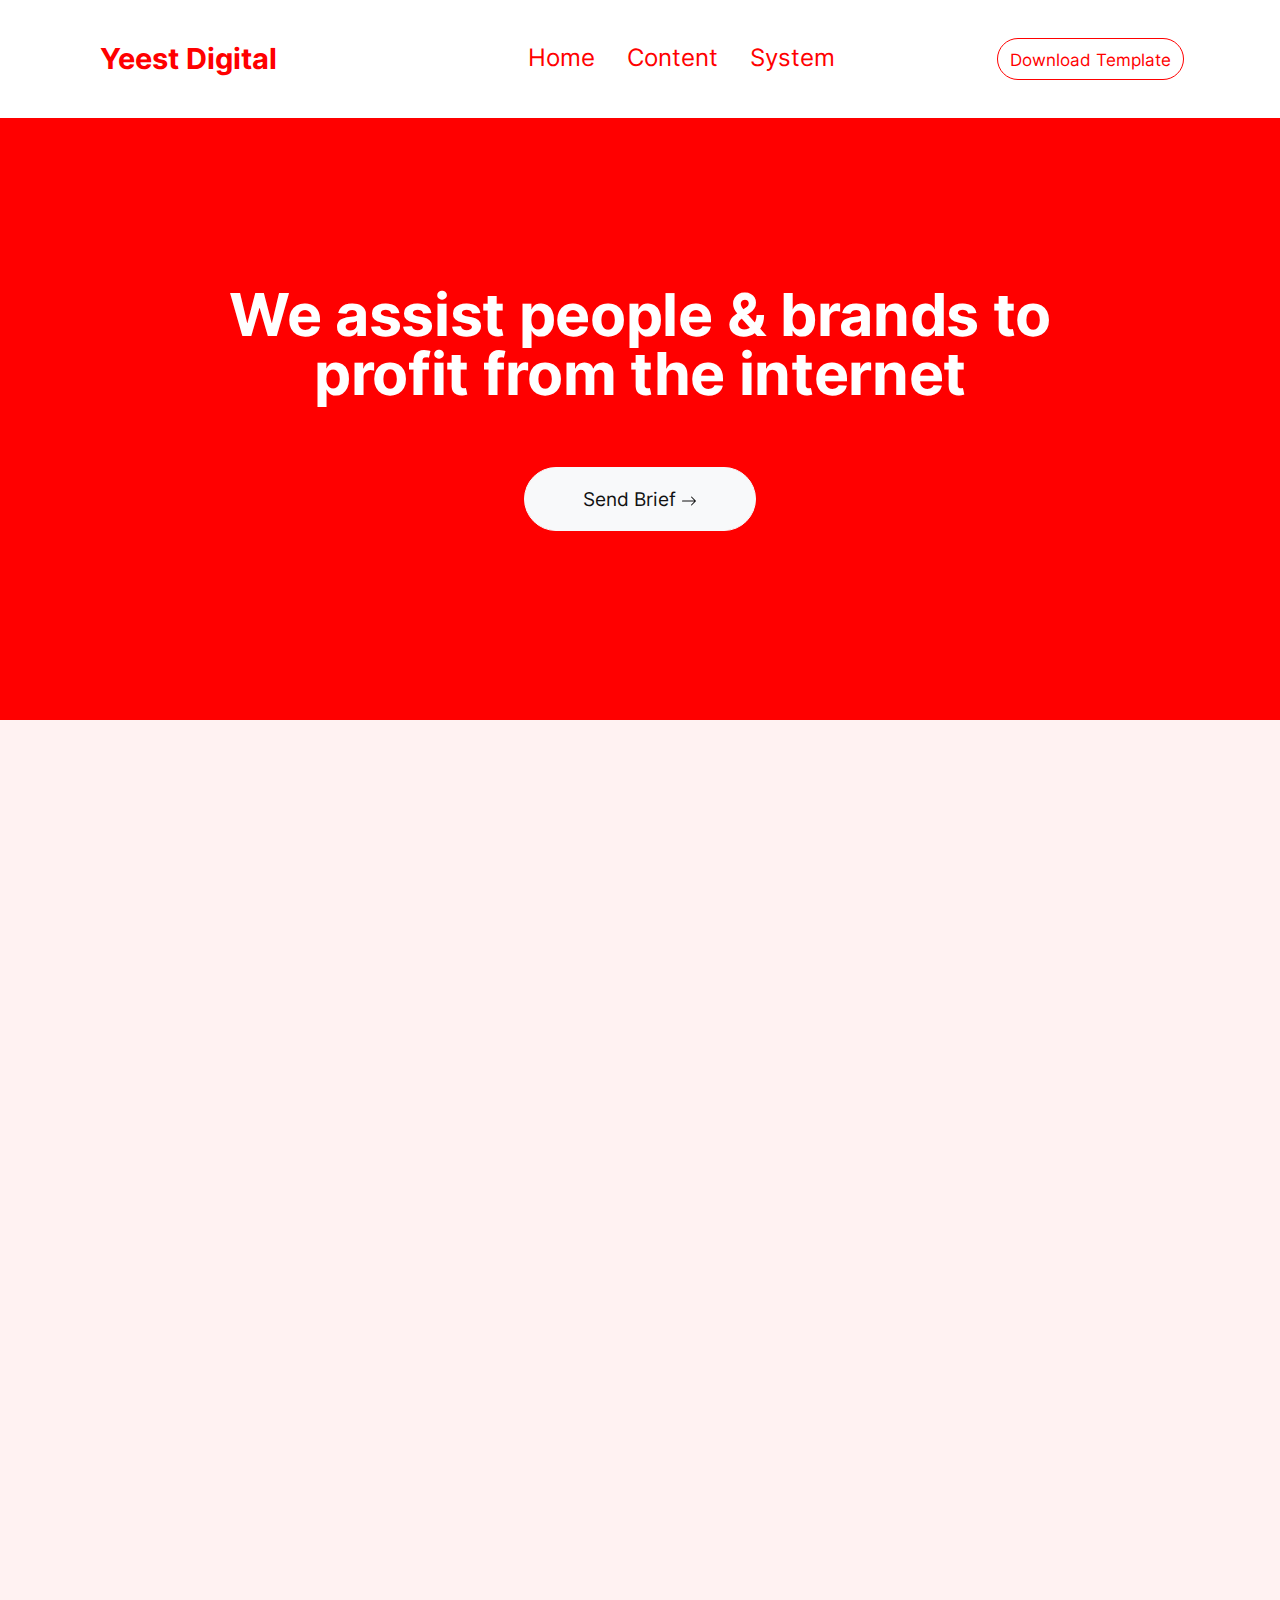
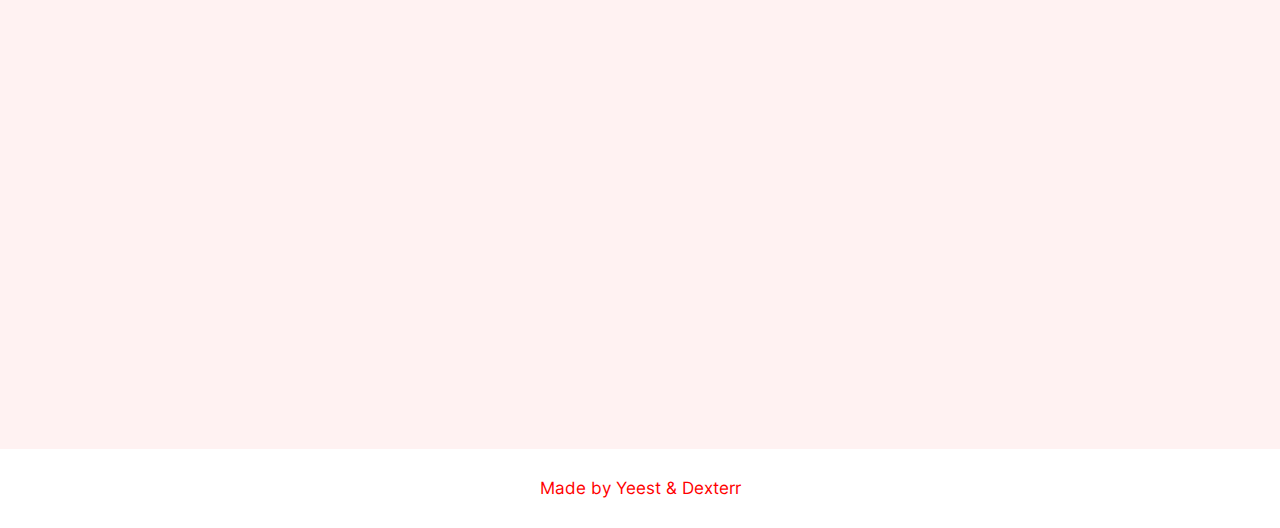
==== commit 815744a6: "changes" ====
--- a/index.html
+++ b/index.html
@@ -72,7 +72,7 @@
 
 <body class=" text-white mt-0" data-bs-spy="scroll" data-bs-target="#navScroll">
 
-  <nav id="navScroll" class="navbar  fixed-top px-vw-5" tabindex="0" style="background-color: #FFFFFF; color:red">
+  <nav id="navScroll" class="navbar navbar-dark   fixed-top px-vw-5" tabindex="0" style="background-color: #FFFFFF; color:red">
     <div class="container">
       <a class="navbar-brand pe-md-4 fs-4 col-12 col-md-auto text-center" href="index.html">
         <!-- <svg xmlns="http://www.w3.org/2000/svg" width="20" height="20" fill="currentColor" class="bi bi-stack"
@@ -104,7 +104,7 @@
 
       </ul>
       <a href="https://templatedeck.com/klar-html-template.html" aria-label="Download this template"
-        class="btn btn-outline-light" style="color: red;">
+        class="btn btn-outline-light" style="color: red; border-color: red;">
         <small>Download Template</small>
       </a>
     </div>
@@ -117,7 +117,7 @@
         <div class="row d-flex align-items-center justify-content-center py-vh-5">
           <div class="col-12 col-xl-10">
             <!-- <span class="h5 " style="color: white;">Our Mission</span> -->
-            <h1 class="display-huge mt-3 mb-3 lh-1">We assist people & brands to profit from the internet </h1>
+            <h1 class="display-huge mt-5 mb-3 lh-1">We assist people & brands to profit from the internet </h1>
           </div>
           <div class="col-12 col-xl-8">
             <!-- <p class="lead" style="color: white;">At our agency, our mission is clear - we're all about helping people and brands make a splash on the internet and turn a profit while doing so. We firmly believe that the internet is a powerful tool that can be harnessed to drive real consumer actions online and achieve business success, we're talking serious ROI. And here's the thing - the internet is where it's all at in our times.</p> -->
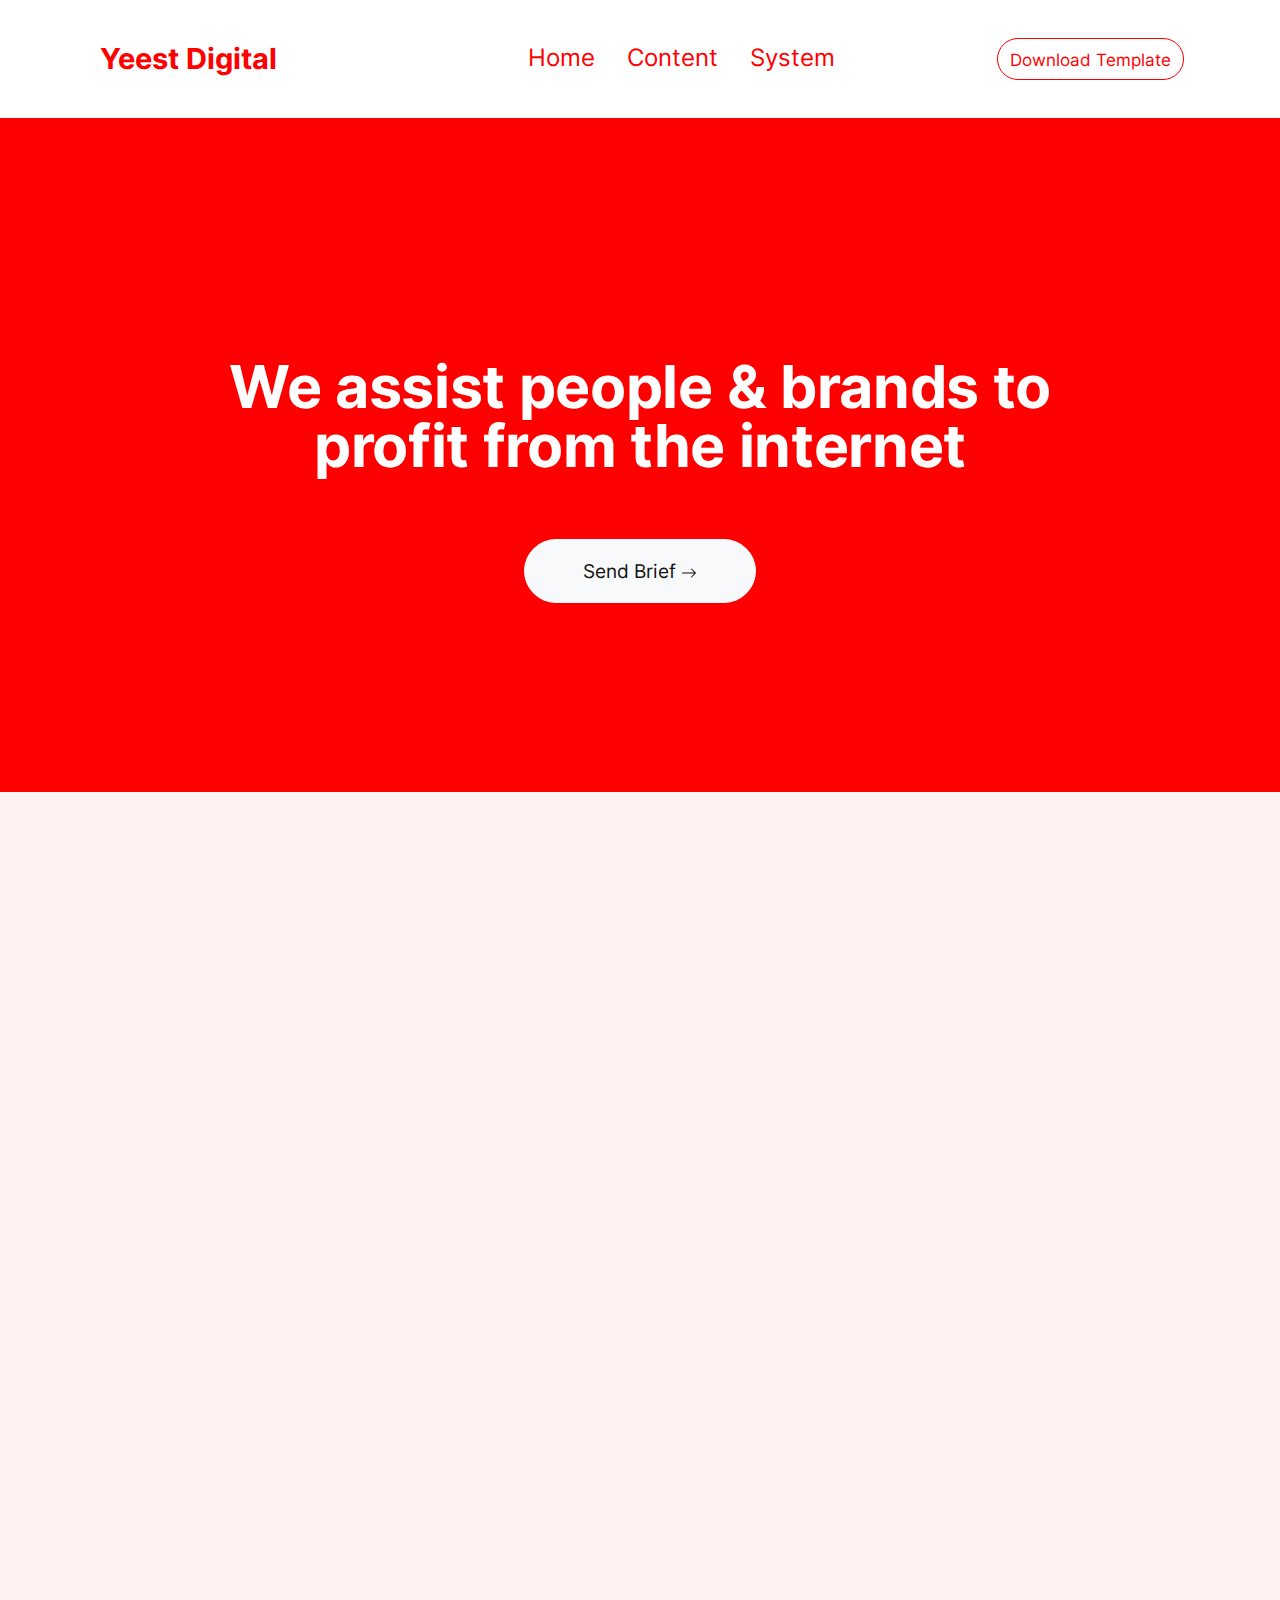
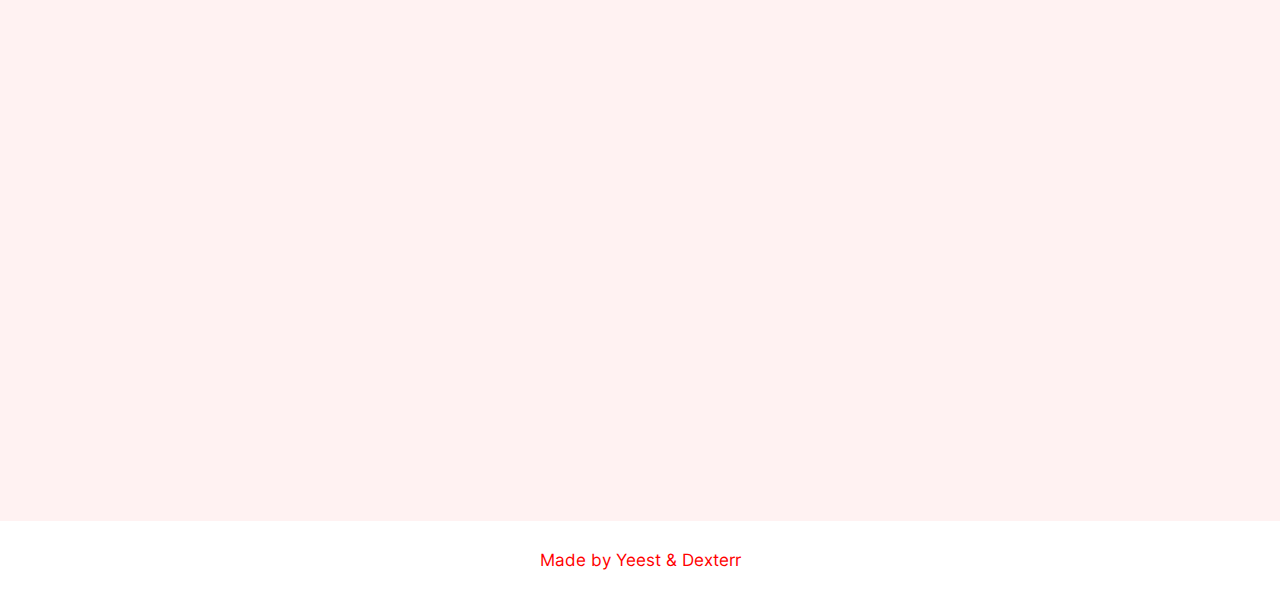
==== commit 23713147: "changes" ====
--- a/index.html
+++ b/index.html
@@ -117,7 +117,7 @@
         <div class="row d-flex align-items-center justify-content-center py-vh-5">
           <div class="col-12 col-xl-10">
             <!-- <span class="h5 " style="color: white;">Our Mission</span> -->
-            <h1 class="display-huge mt-5 mb-3 lh-1">We assist people & brands to profit from the internet </h1>
+            <h1 class="display-huge  mb-3 lh-1" style="margin-top: 120px">We assist people & brands to profit from the internet </h1>
           </div>
           <div class="col-12 col-xl-8">
             <!-- <p class="lead" style="color: white;">At our agency, our mission is clear - we're all about helping people and brands make a splash on the internet and turn a profit while doing so. We firmly believe that the internet is a powerful tool that can be harnessed to drive real consumer actions online and achieve business success, we're talking serious ROI. And here's the thing - the internet is where it's all at in our times.</p> -->
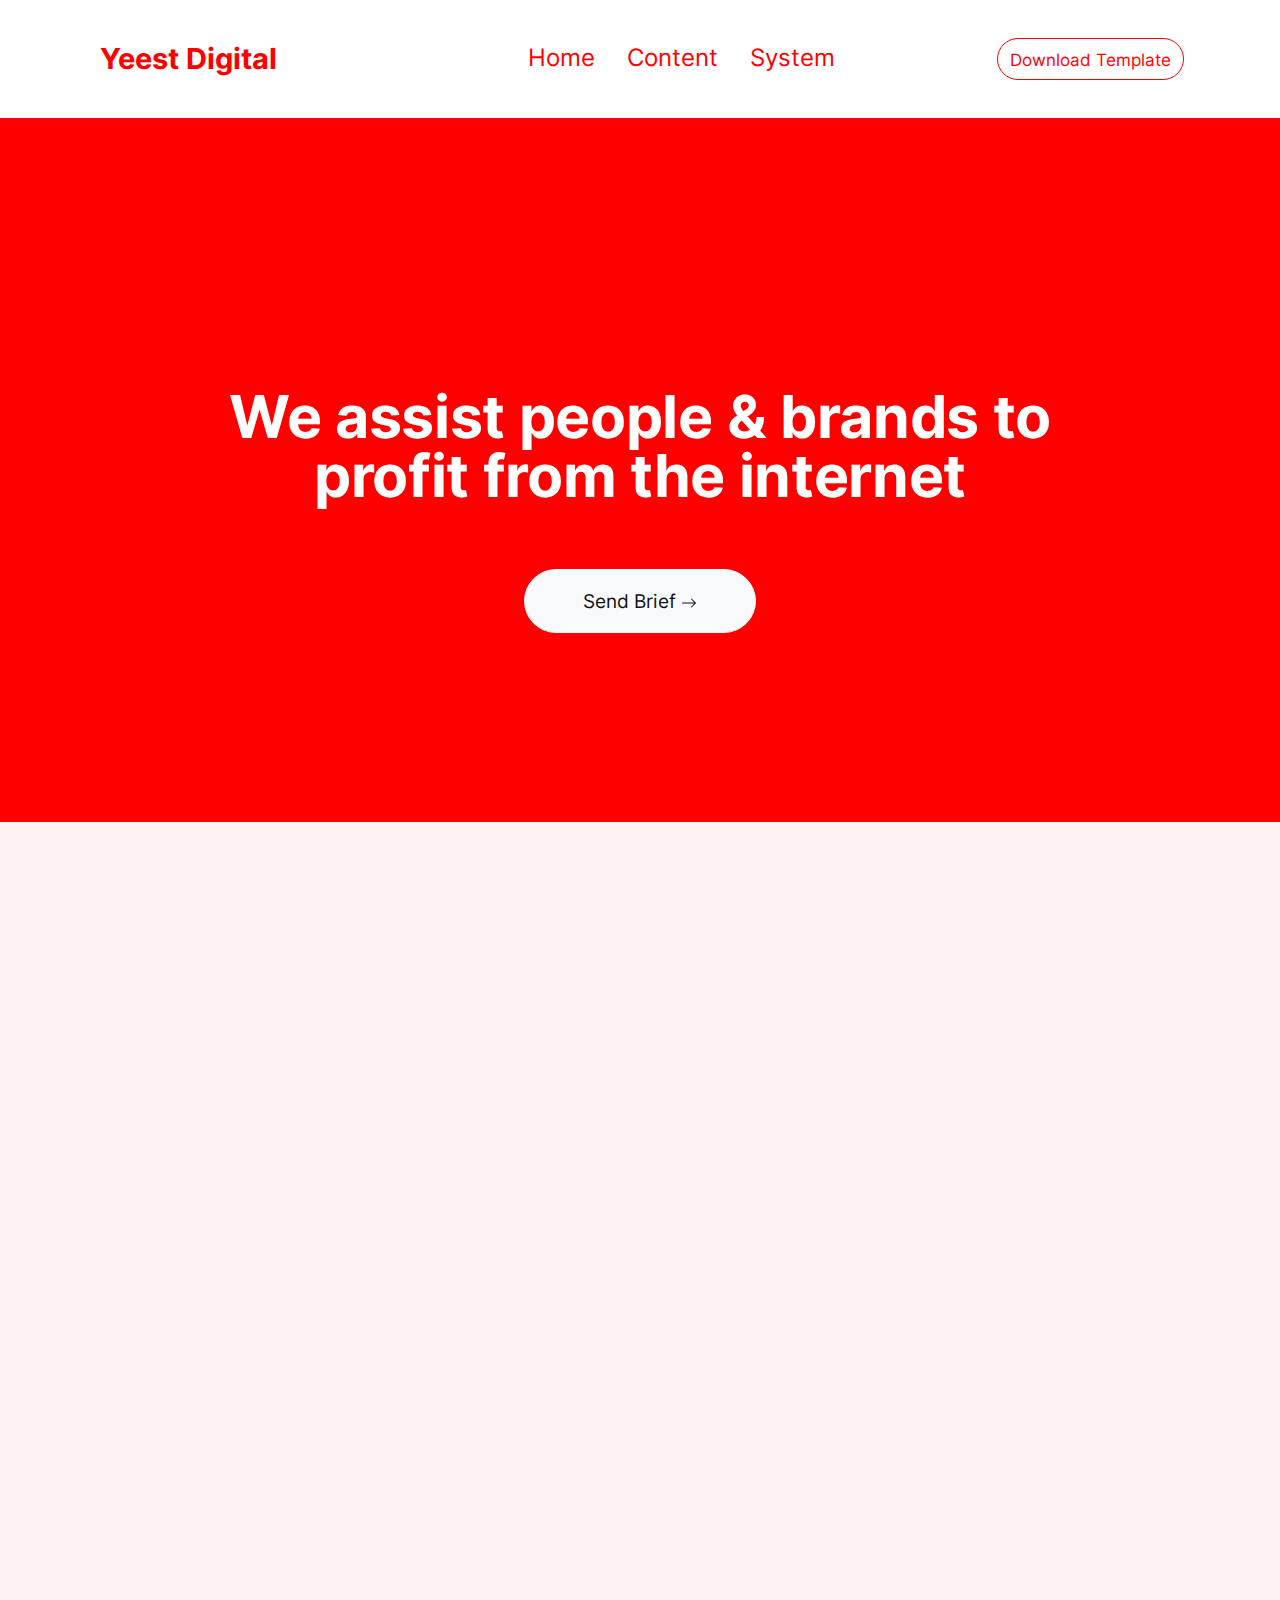
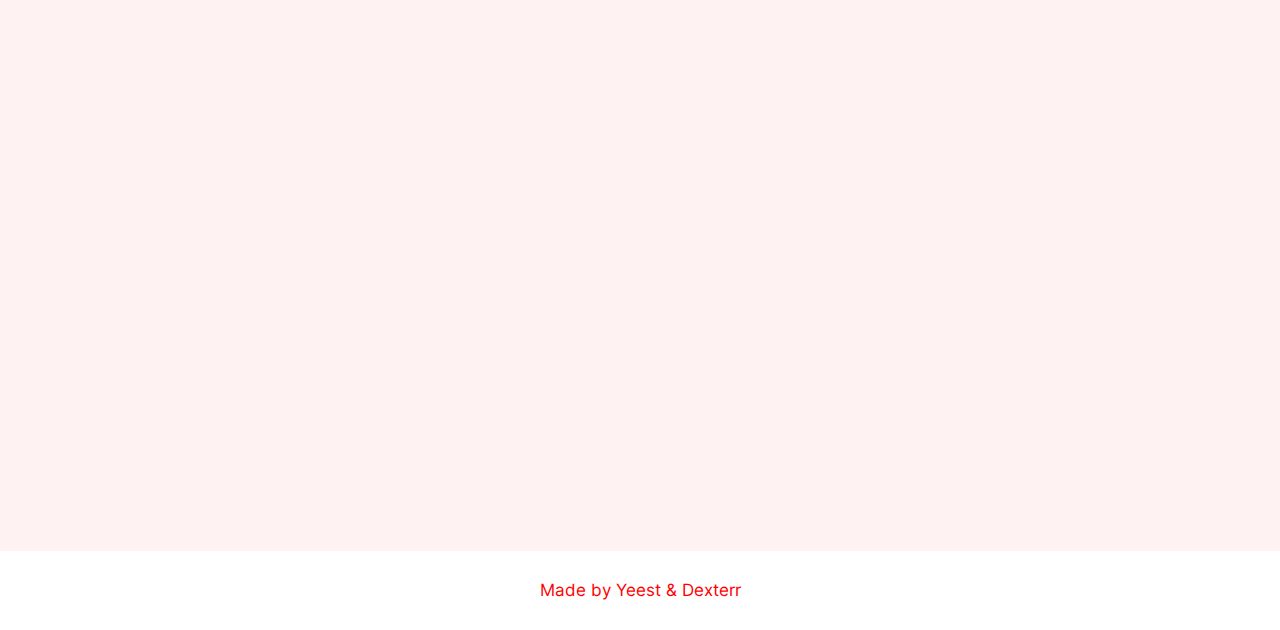
==== commit 35e0afa8: "changes" ====
--- a/index.html
+++ b/index.html
@@ -117,7 +117,7 @@
         <div class="row d-flex align-items-center justify-content-center py-vh-5">
           <div class="col-12 col-xl-10">
             <!-- <span class="h5 " style="color: white;">Our Mission</span> -->
-            <h1 class="display-huge  mb-3 lh-1" style="margin-top: 120px">We assist people & brands to profit from the internet </h1>
+            <h1 class="display-huge  mb-3 lh-1" style="margin-top: 150px">We assist people & brands to profit from the internet </h1>
           </div>
           <div class="col-12 col-xl-8">
             <!-- <p class="lead" style="color: white;">At our agency, our mission is clear - we're all about helping people and brands make a splash on the internet and turn a profit while doing so. We firmly believe that the internet is a powerful tool that can be harnessed to drive real consumer actions online and achieve business success, we're talking serious ROI. And here's the thing - the internet is where it's all at in our times.</p> -->
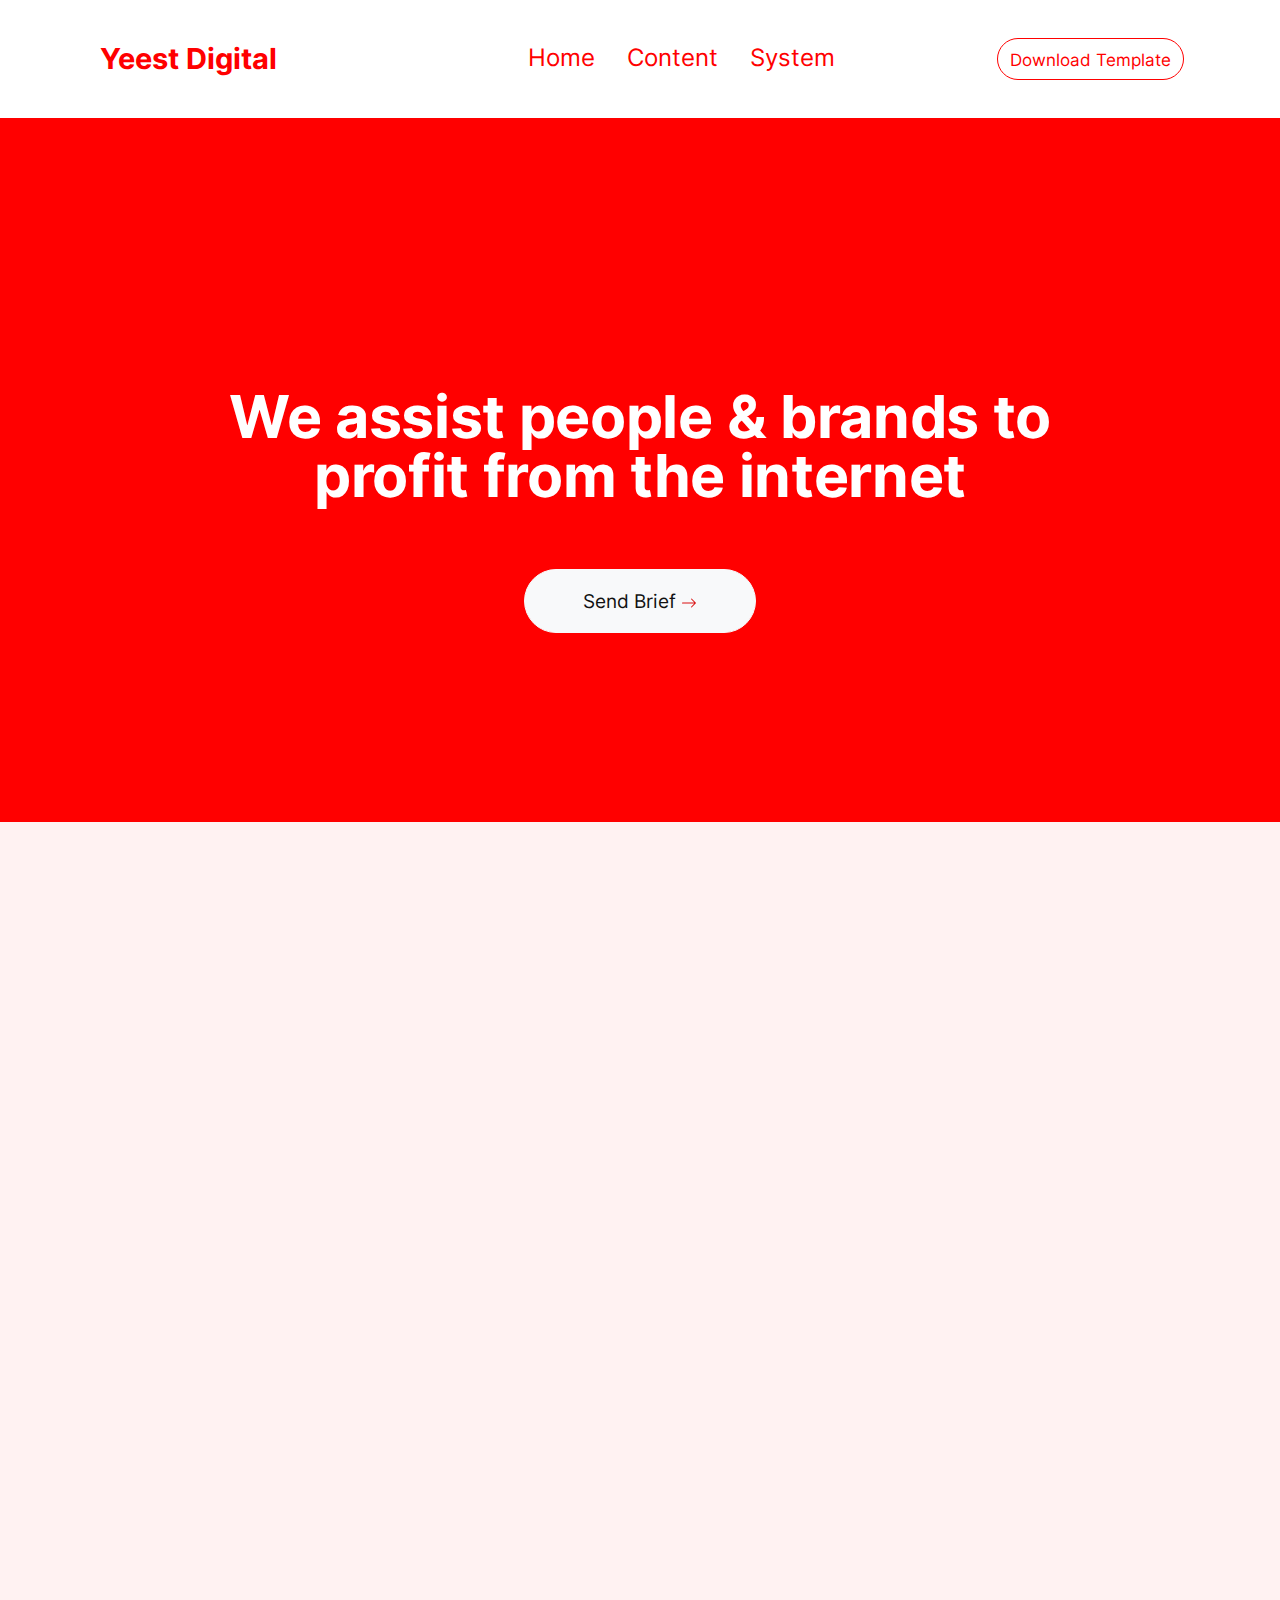
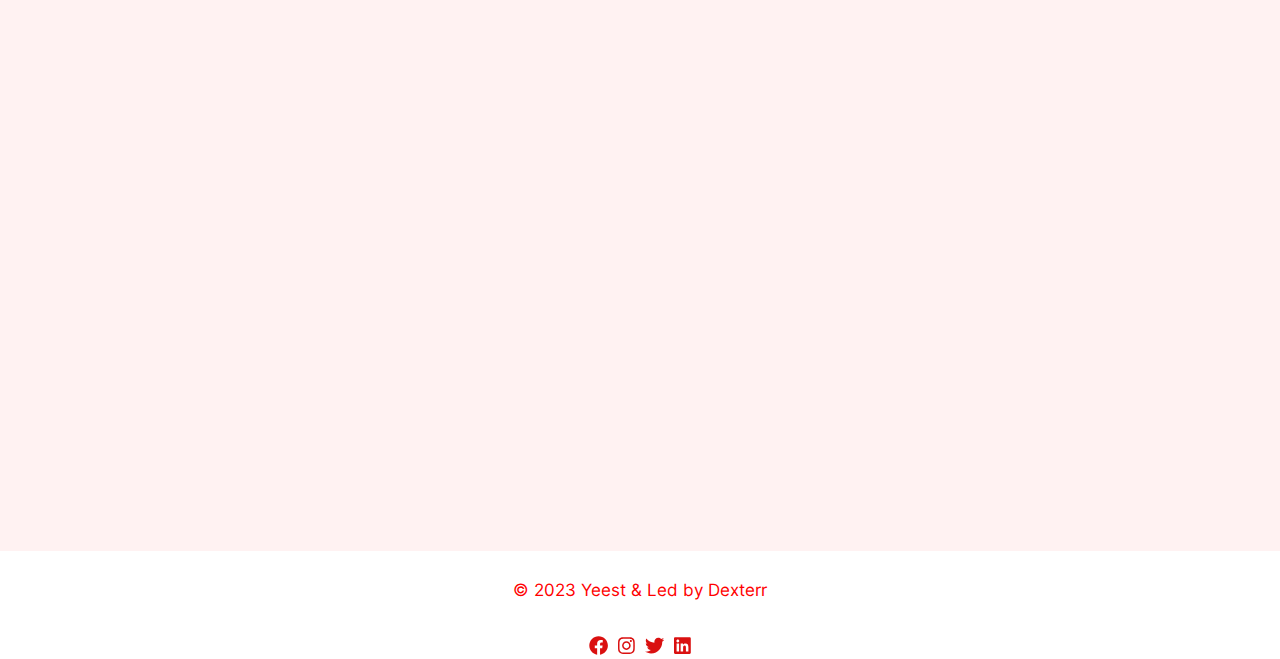
==== commit c92b1105: "footer changes" ====
--- a/index.html
+++ b/index.html
@@ -6,6 +6,7 @@
   <meta name="viewport" content="width=device-width,initial-scale=1,shrink-to-fit=no">
   <meta name="description" content="A well made and handcrafted Bootstrap 5 template">
   <link rel="apple-touch-icon" sizes="180x180" href="img/apple-touch-icon.png">
+  <link href="assets/vendor/fontawesome-free/css/all.min.css" rel="stylesheet">
   <link rel="icon" type="image/png" sizes="32x32" href="img/favicon-32x32.png">
   <link rel="icon" type="image/png" sizes="16x16" href="img/favicon-16x16.png">
   <link rel="icon" type="image/png" sizes="96x96" href="img/favicon.png">
@@ -592,10 +593,17 @@
         </div>
       </div>
     </div> -->
-    <div class="container text-center small py-vh-2 " style="color: red;">Made by
-      <a href="https://templatedeck.com" class="link-fancy link-fancy-light" target="_blank" style="color: red;">Yeest</a>
-      & <a href="https://themewagon.com" class="link-fancy link-fancy-light" target="_blank" style="color: red;">Dexterr</a>
+    <div class="container text-center small py-vh-2 " style="color: red;">
+      <a href="https://templatedeck.com" class="link-fancy link-fancy-light" target="_blank" style="color: red;"> &copy; 2023 Yeest</a>
+      & <a href="https://themewagon.com" class="link-fancy link-fancy-light" target="_blank" style="color: red;">Led by Dexterr</a>
     </div>
+   <div class="d-flex justify-content-center vh-2 svg-container" >
+   <a href="http://www.facebook.com/yeestdigital" style="margin-right: 10px;"><svg xmlns="http://www.w3.org/2000/svg" height="1em" viewBox="0 0 512 512"><!--! Font Awesome Free 6.4.0 by @fontawesome - https://fontawesome.com License - https://fontawesome.com/license (Commercial License) Copyright 2023 Fonticons, Inc. --><style>svg{fill:#da1010}</style><path d="M504 256C504 119 393 8 256 8S8 119 8 256c0 123.78 90.69 226.38 209.25 245V327.69h-63V256h63v-54.64c0-62.15 37-96.48 93.67-96.48 27.14 0 55.52 4.84 55.52 4.84v61h-31.28c-30.8 0-40.41 19.12-40.41 38.73V256h68.78l-11 71.69h-57.78V501C413.31 482.38 504 379.78 504 256z"/></svg></a>
+   <a href="https://instagram.com/yeestdigital" style="margin-right: 10px;"><svg xmlns="http://www.w3.org/2000/svg" height="1em" viewBox="0 0 448 512"><!--! Font Awesome Free 6.4.0 by @fontawesome - https://fontawesome.com License - https://fontawesome.com/license (Commercial License) Copyright 2023 Fonticons, Inc. --><style>svg{fill:#da1010}</style><path d="M224.1 141c-63.6 0-114.9 51.3-114.9 114.9s51.3 114.9 114.9 114.9S339 319.5 339 255.9 287.7 141 224.1 141zm0 189.6c-41.1 0-74.7-33.5-74.7-74.7s33.5-74.7 74.7-74.7 74.7 33.5 74.7 74.7-33.6 74.7-74.7 74.7zm146.4-194.3c0 14.9-12 26.8-26.8 26.8-14.9 0-26.8-12-26.8-26.8s12-26.8 26.8-26.8 26.8 12 26.8 26.8zm76.1 27.2c-1.7-35.9-9.9-67.7-36.2-93.9-26.2-26.2-58-34.4-93.9-36.2-37-2.1-147.9-2.1-184.9 0-35.8 1.7-67.6 9.9-93.9 36.1s-34.4 58-36.2 93.9c-2.1 37-2.1 147.9 0 184.9 1.7 35.9 9.9 67.7 36.2 93.9s58 34.4 93.9 36.2c37 2.1 147.9 2.1 184.9 0 35.9-1.7 67.7-9.9 93.9-36.2 26.2-26.2 34.4-58 36.2-93.9 2.1-37 2.1-147.8 0-184.8zM398.8 388c-7.8 19.6-22.9 34.7-42.6 42.6-29.5 11.7-99.5 9-132.1 9s-102.7 2.6-132.1-9c-19.6-7.8-34.7-22.9-42.6-42.6-11.7-29.5-9-99.5-9-132.1s-2.6-102.7 9-132.1c7.8-19.6 22.9-34.7 42.6-42.6 29.5-11.7 99.5-9 132.1-9s102.7-2.6 132.1 9c19.6 7.8 34.7 22.9 42.6 42.6 11.7 29.5 9 99.5 9 132.1s2.7 102.7-9 132.1z"/></svg></a>
+   <a href="https://twitter.com/yeestdigital" style="margin-right: 10px;"><svg xmlns="http://www.w3.org/2000/svg" height="1em" viewBox="0 0 512 512"><!--! Font Awesome Free 6.4.0 by @fontawesome - https://fontawesome.com License - https://fontawesome.com/license (Commercial License) Copyright 2023 Fonticons, Inc. --><style>svg{fill:#da1010}</style><path d="M459.37 151.716c.325 4.548.325 9.097.325 13.645 0 138.72-105.583 298.558-298.558 298.558-59.452 0-114.68-17.219-161.137-47.106 8.447.974 16.568 1.299 25.34 1.299 49.055 0 94.213-16.568 130.274-44.832-46.132-.975-84.792-31.188-98.112-72.772 6.498.974 12.995 1.624 19.818 1.624 9.421 0 18.843-1.3 27.614-3.573-48.081-9.747-84.143-51.98-84.143-102.985v-1.299c13.969 7.797 30.214 12.67 47.431 13.319-28.264-18.843-46.781-51.005-46.781-87.391 0-19.492 5.197-37.36 14.294-52.954 51.655 63.675 129.3 105.258 216.365 109.807-1.624-7.797-2.599-15.918-2.599-24.04 0-57.828 46.782-104.934 104.934-104.934 30.213 0 57.502 12.67 76.67 33.137 23.715-4.548 46.456-13.32 66.599-25.34-7.798 24.366-24.366 44.833-46.132 57.827 21.117-2.273 41.584-8.122 60.426-16.243-14.292 20.791-32.161 39.308-52.628 54.253z"/></svg></a>
+   <a href="https://www.linkedin.com/company/yeest-digital" ><svg xmlns="http://www.w3.org/2000/svg" height="1em" viewBox="0 0 448 512"><!--! Font Awesome Free 6.4.0 by @fontawesome - https://fontawesome.com License - https://fontawesome.com/license (Commercial License) Copyright 2023 Fonticons, Inc. --><style>svg{fill:#da1010}</style><path d="M416 32H31.9C14.3 32 0 46.5 0 64.3v383.4C0 465.5 14.3 480 31.9 480H416c17.6 0 32-14.5 32-32.3V64.3c0-17.8-14.4-32.3-32-32.3zM135.4 416H69V202.2h66.5V416zm-33.2-243c-21.3 0-38.5-17.3-38.5-38.5S80.9 96 102.2 96c21.2 0 38.5 17.3 38.5 38.5 0 21.3-17.2 38.5-38.5 38.5zm282.1 243h-66.4V312c0-24.8-.5-56.7-34.5-56.7-34.6 0-39.9 27-39.9 54.9V416h-66.4V202.2h63.7v29.2h.9c8.9-16.8 30.6-34.5 62.9-34.5 67.2 0 79.7 44.3 79.7 101.9V416z"/></svg></a>
+   </div>
+    
   </footer>
 
 
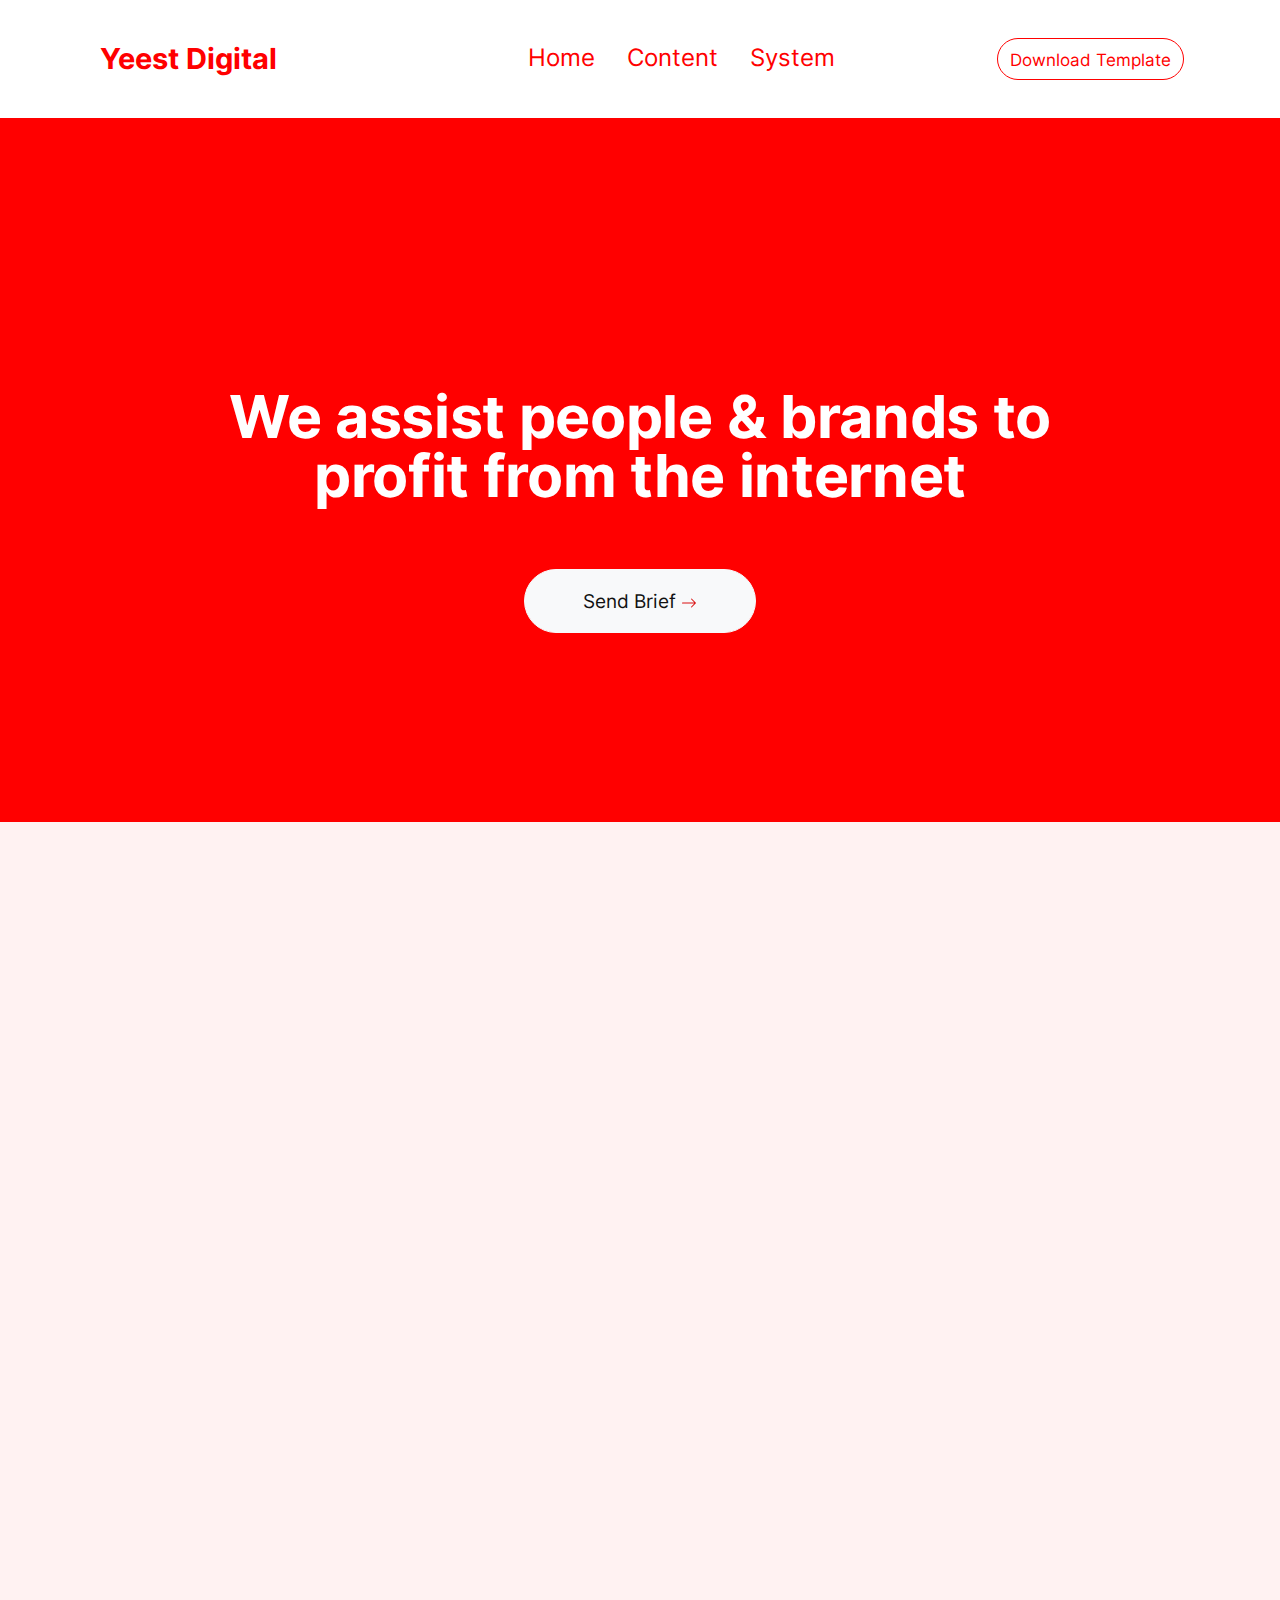
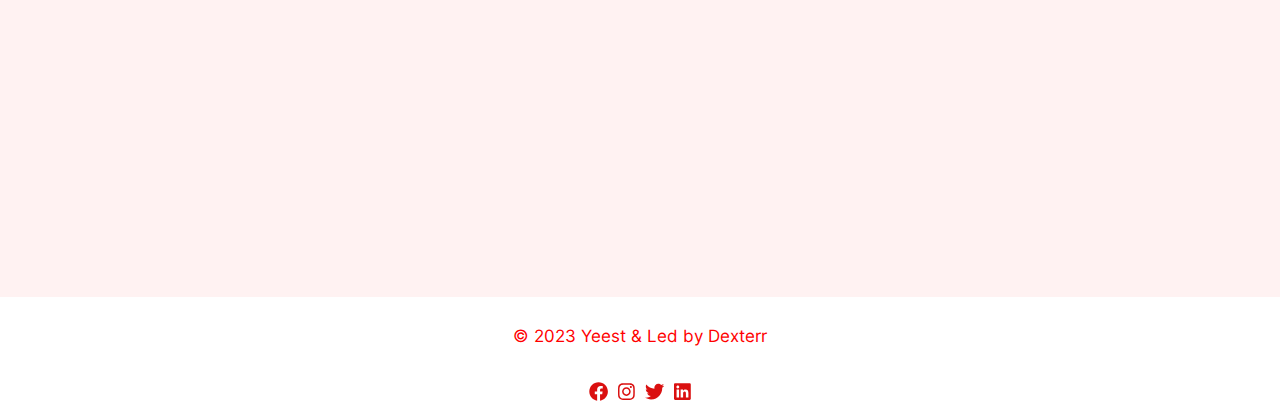
==== commit 3d767523: "changes" ====
--- a/index.html
+++ b/index.html
@@ -157,40 +157,26 @@
       </div>
     </div>
     <div style="background-color: #FFF2F2;">
-      <div class="container px-vw-5 py-vh-5">
-        <div class="row d-flex align-items-center">
+      <div class="container px-5 py-5">
+        <div class="row align-items-center">
           <div class="col-12 col-lg-7 text-lg-end" data-aos="fade-right">
-            <span class="h5 text-secondary ">What we do</span>
-            <h4 class="display-4" style="color: black; font-weight: 3;">We stay serious about executing every time using analyzed data, tactical strategy & crazy creativity. Aside from all that, our ideas are guided by the fundamentals of psychology because we understand that tools and algorithms may change but human behaviour has a long-existing pattern.</h4>
-          </div>
-          <div class="col-12 col-lg-5" data-aos="fade-left">
-            <h3  style="color: black; margin-top: -130px;">Digital Strategy & Consulting</h3>
-            <!-- <p class="text-secondary">Lorem ipsum dolor sit amet, consetetur sadipscing elitr, sed diam nonumy eirmod
-              tempor invidunt ut labore et dolore magna aliquyam erat, sed diam voluptua.<br>
-              
-                <path fill-rule="evenodd"
-                  d="M1 8a7 7 0 1 0 14 0A7 7 0 0 0 1 8zm15 0A8 8 0 1 1 0 8a8 8 0 0 1 16 0zM4.5 7.5a.5.5 0 0 0 0 1h5.793l-2.147 2.146a.5.5 0 0 0 .708.708l3-3a.5.5 0 0 0 0-.708l-3-3a.5.5 0 1 0-.708.708L10.293 7.5H4.5z" />
-              </svg>
-            </p> -->
-            <h3 class="border-top border-secondary pt-5 mt-5" style="color:black">Social Media Auditing & Management</h3>
-            <!-- <p class="text-secondary">Lorem ipsum dolor sit amet, consetetur sadipscing elitr, sed diam nonumy eirmod
-              tempor invidunt ut labore et dolore magna aliquyam erat, sed diam voluptua.<br>
+            <span class="h5 text-secondary">What we do</span>
+            <h4 class="display-4" style="color: black; font-weight: 300;">We stay serious about executing every time using analyzed data, tactical strategy & crazy creativity. Aside from all that, our ideas are guided by the fundamentals of psychology because we understand that tools and algorithms may change but human behavior has a long-existing pattern.</h4>
+          </div>
+          <div class="col-12 col-lg-5 mt-4 mt-lg-0" data-aos="fade-left">
+            <h3 style="color: black; margin-top: 20px;">Digital Strategy & Consulting</h3>
             
-            </p> -->
-            <h3 class="border-top border-secondary pt-5 mt-5" style="color: black;">Digital Media Buying </h3>
-            <!-- <p class="text-secondary">Lorem ipsum dolor sit amet, consetetur sadipscing elitr, sed diam nonumy eirmod
-              tempor invidunt ut labore et dolore magna aliquyam erat, sed diam voluptua.<br>
-           
-            </p> -->
-            <h3 class="border-top border-secondary pt-5 mt-5" style="color: black;">Branded Content Creation </h3>
-            <!-- <p class="text-secondary">Lorem ipsum dolor sit amet, consetetur sadipscing elitr, sed diam nonumy eirmod
-              tempor invidunt ut labore et dolore magna aliquyam erat, sed diam voluptua.<br>
-           
-            </p> -->
+            <h3 class="border-top border-secondary pt-4 mt-4" style="color:black">Social Media Auditing & Management</h3>
+            
+            <h3 class="border-top border-secondary pt-4 mt-4" style="color: black;">Digital Media Buying</h3>
+            
+            <h3 class="border-top border-secondary pt-4 mt-4" style="color: black;">Branded Content Creation</h3>
+            
           </div>
         </div>
       </div>
     </div>
+    
 
     <!-- <div class="bg-black py-vh-3">
       <div class="container bg-black px-vw-5 py-vh-3 rounded-5 shadow">
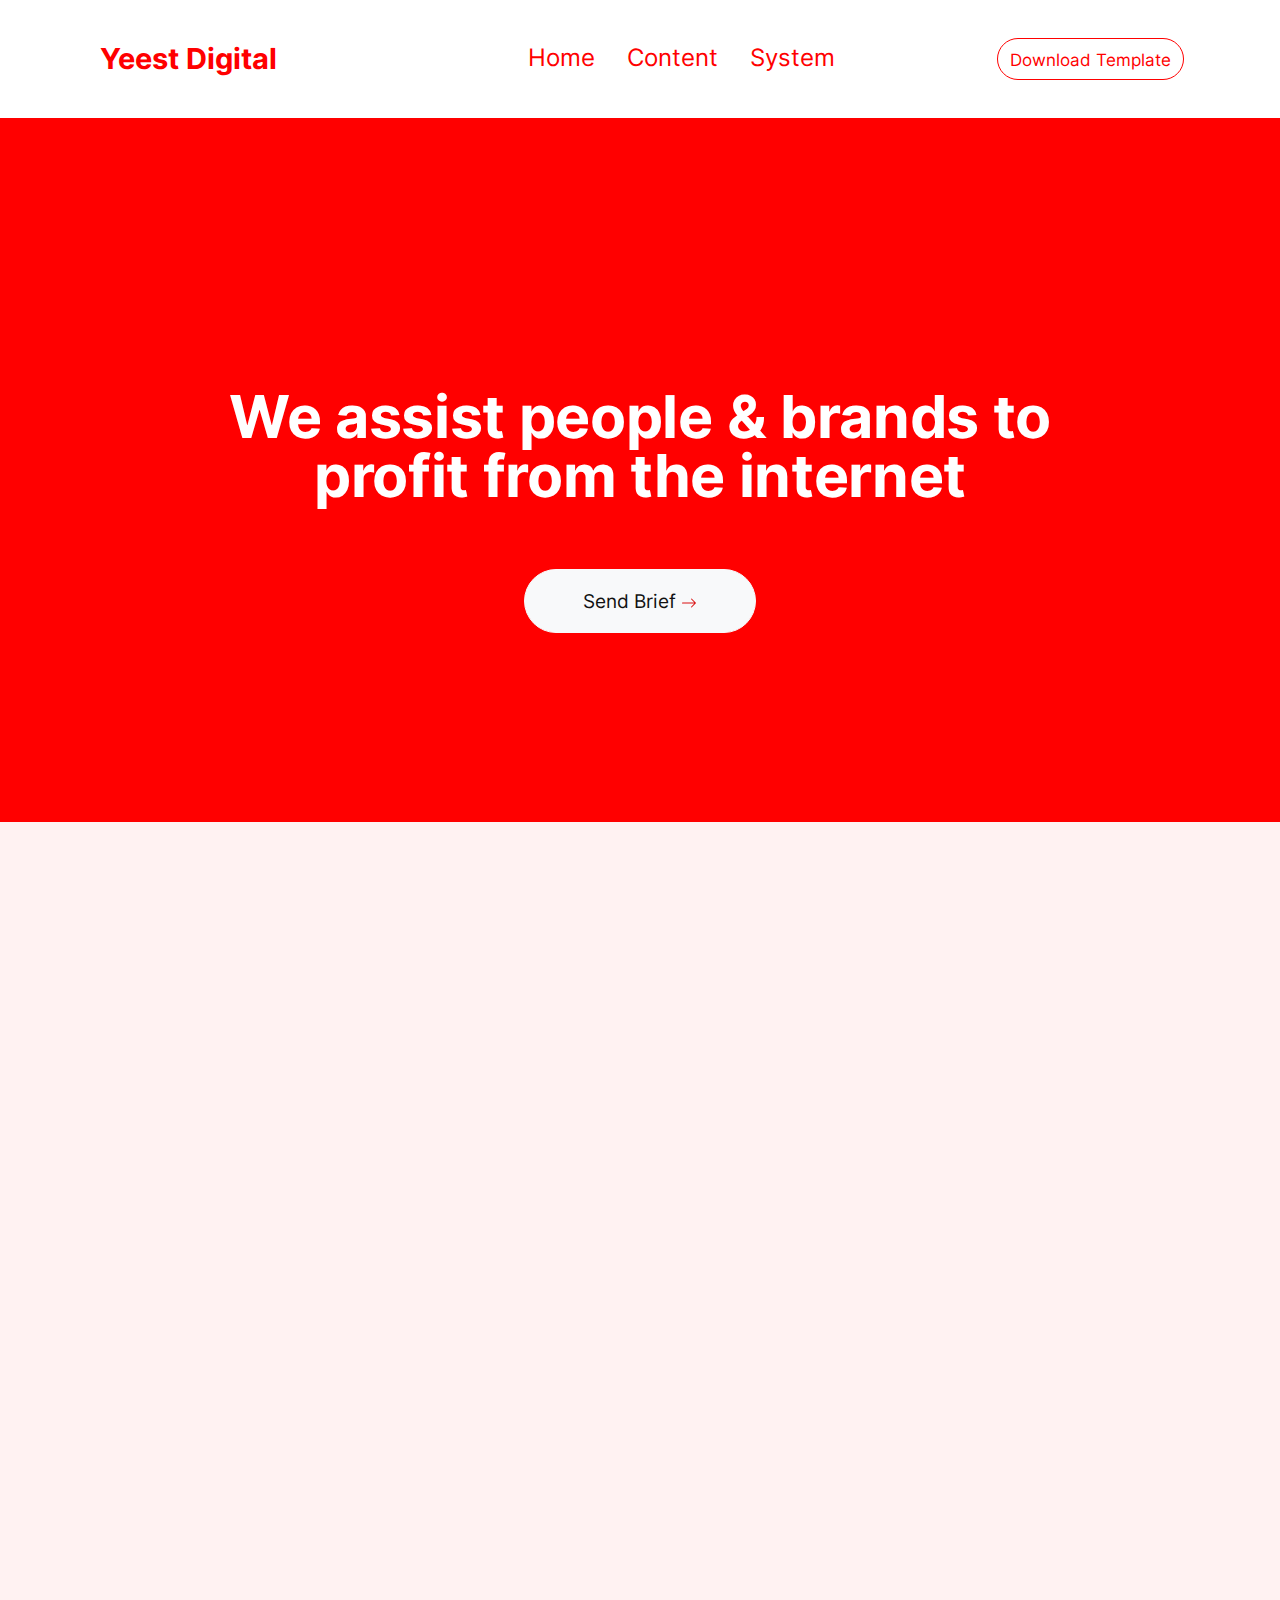
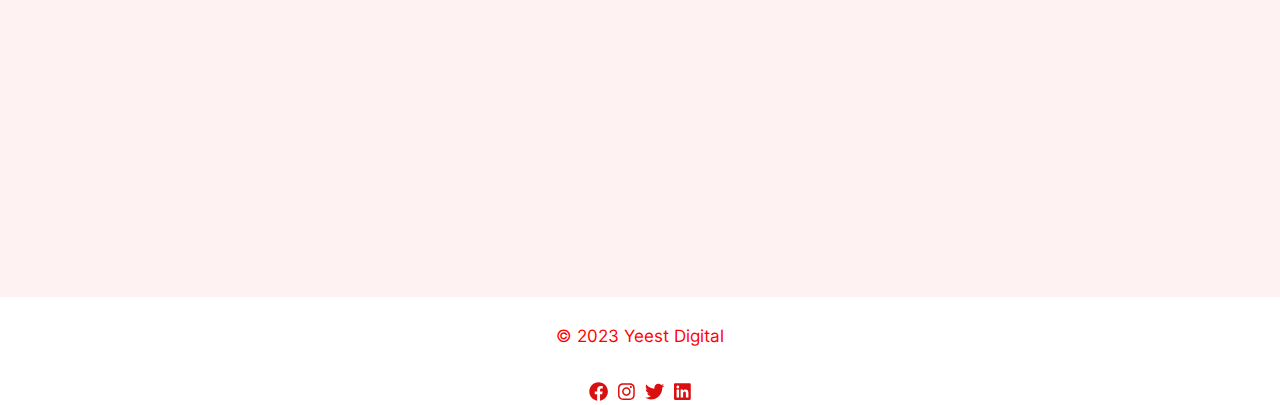
==== commit 5dd3b61f: "changes" ====
--- a/index.html
+++ b/index.html
@@ -580,8 +580,8 @@
       </div>
     </div> -->
     <div class="container text-center small py-vh-2 " style="color: red;">
-      <a href="https://templatedeck.com" class="link-fancy link-fancy-light" target="_blank" style="color: red;"> &copy; 2023 Yeest</a>
-      & <a href="https://themewagon.com" class="link-fancy link-fancy-light" target="_blank" style="color: red;">Led by Dexterr</a>
+      <a href="" class="link-fancy link-fancy-light" target="_blank" style="color: red;"> &copy; 2023 Yeest Digital</a>
+       <!-- <a href="https://ernest-ohene-asase.netlify.app/" class="link-fancy link-fancy-light" target="_blank" style="color: red;">Led by Ohene Asase</a> -->
     </div>
    <div class="d-flex justify-content-center vh-2 svg-container" >
    <a href="http://www.facebook.com/yeestdigital" style="margin-right: 10px;"><svg xmlns="http://www.w3.org/2000/svg" height="1em" viewBox="0 0 512 512"><!--! Font Awesome Free 6.4.0 by @fontawesome - https://fontawesome.com License - https://fontawesome.com/license (Commercial License) Copyright 2023 Fonticons, Inc. --><style>svg{fill:#da1010}</style><path d="M504 256C504 119 393 8 256 8S8 119 8 256c0 123.78 90.69 226.38 209.25 245V327.69h-63V256h63v-54.64c0-62.15 37-96.48 93.67-96.48 27.14 0 55.52 4.84 55.52 4.84v61h-31.28c-30.8 0-40.41 19.12-40.41 38.73V256h68.78l-11 71.69h-57.78V501C413.31 482.38 504 379.78 504 256z"/></svg></a>
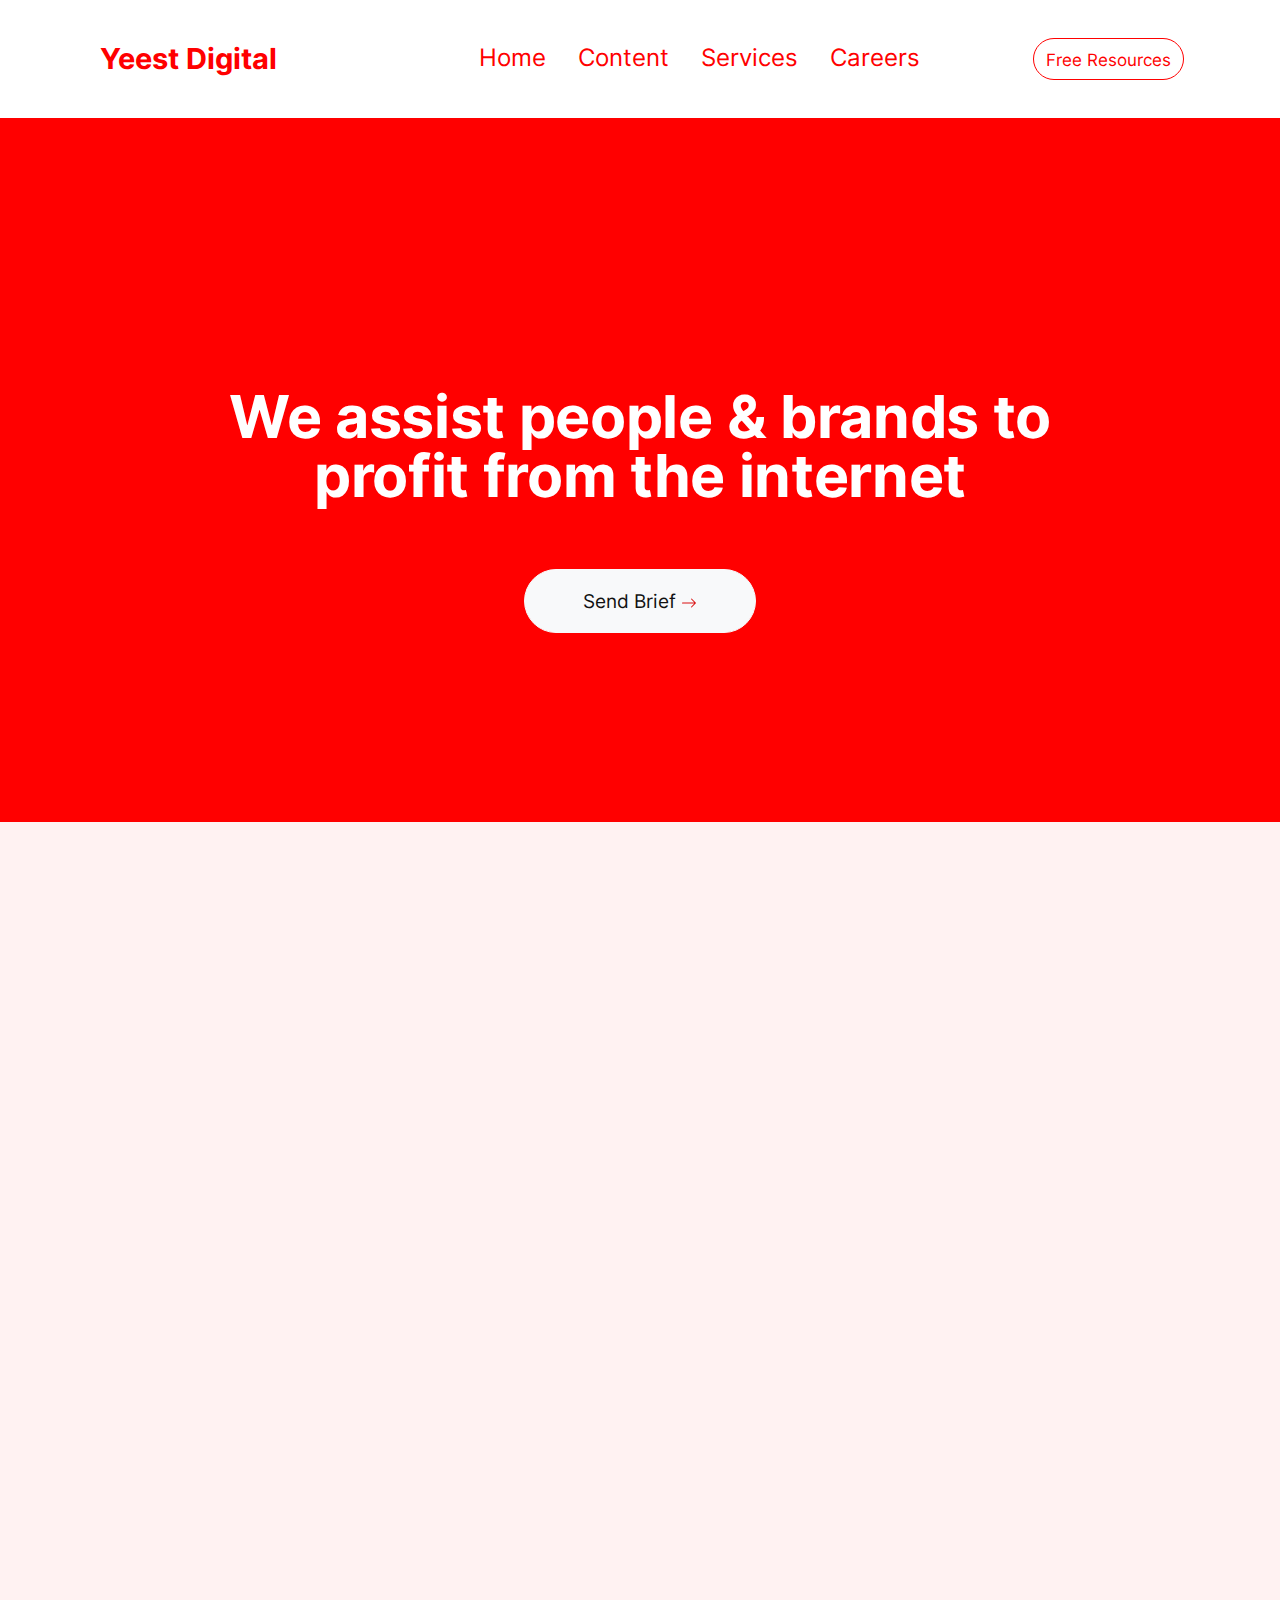
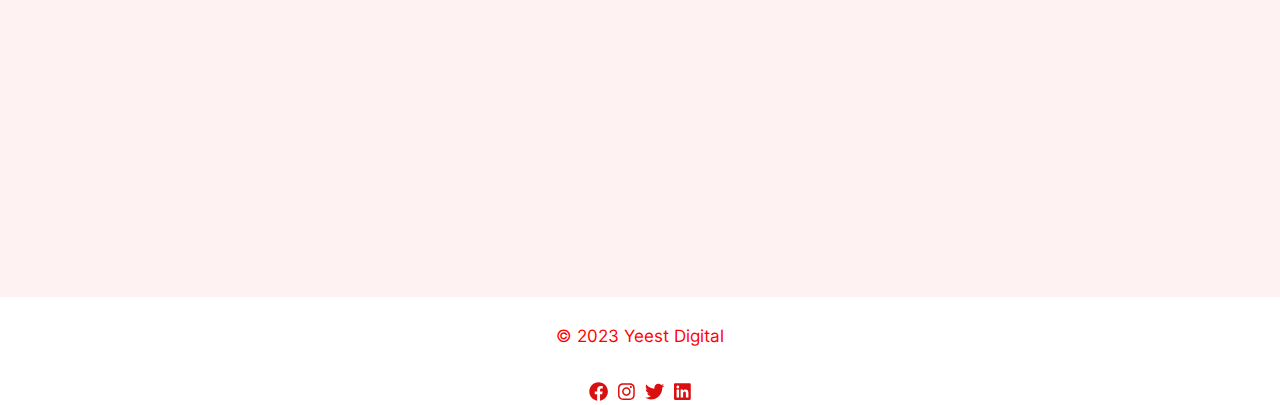
==== commit 85f5b8ea: "changes" ====
--- a/index.html
+++ b/index.html
@@ -99,14 +99,19 @@
         </li>
         <li class="nav-item">
           <a class="nav-link fs-5" href="system.html" aria-label="A system message page" style="color: red;">
-            System
+            Services
+          </a>
+        </li>
+        <li class="nav-item">
+          <a class="nav-link fs-5" href="system.html" aria-label="A system message page" style="color: red;">
+            Careers
           </a>
         </li>
 
       </ul>
       <a href="https://templatedeck.com/klar-html-template.html" aria-label="Download this template"
         class="btn btn-outline-light" style="color: red; border-color: red;">
-        <small>Download Template</small>
+        <small>Free Resources</small>
       </a>
     </div>
   </nav>
